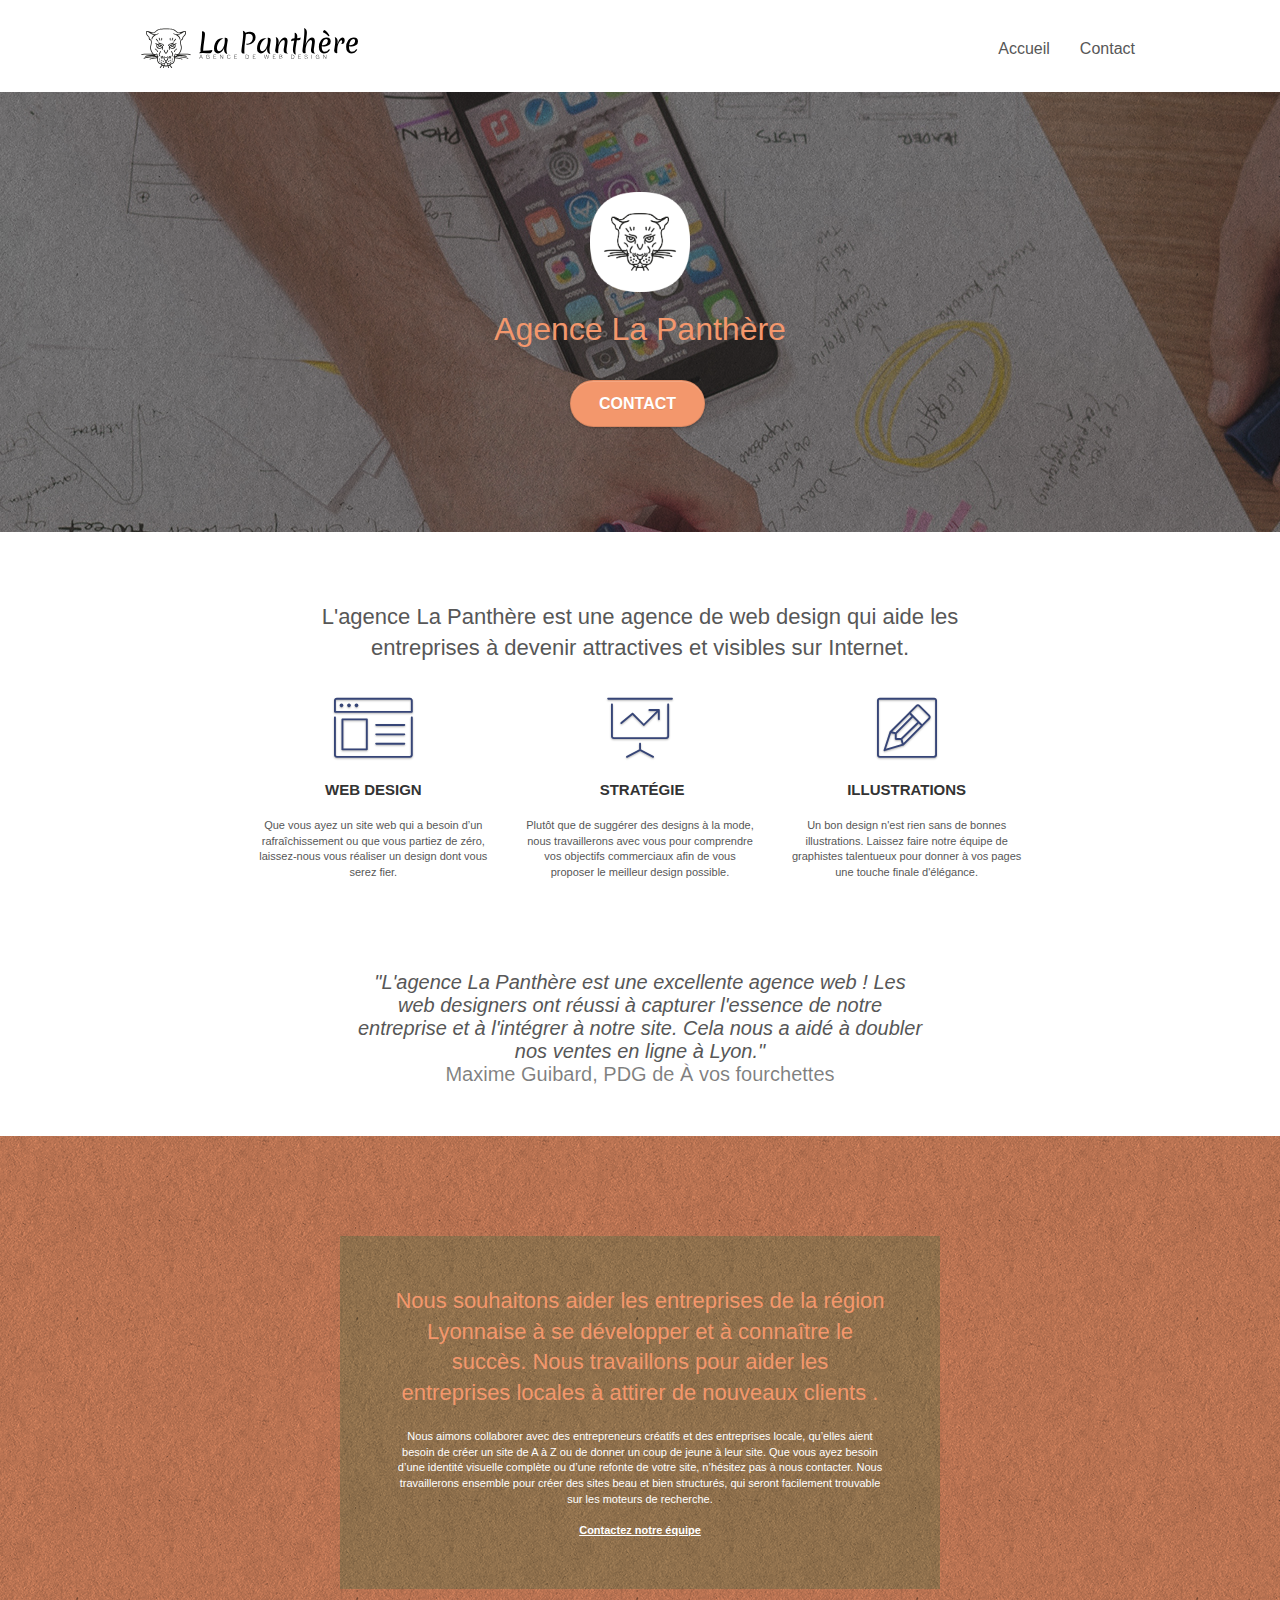
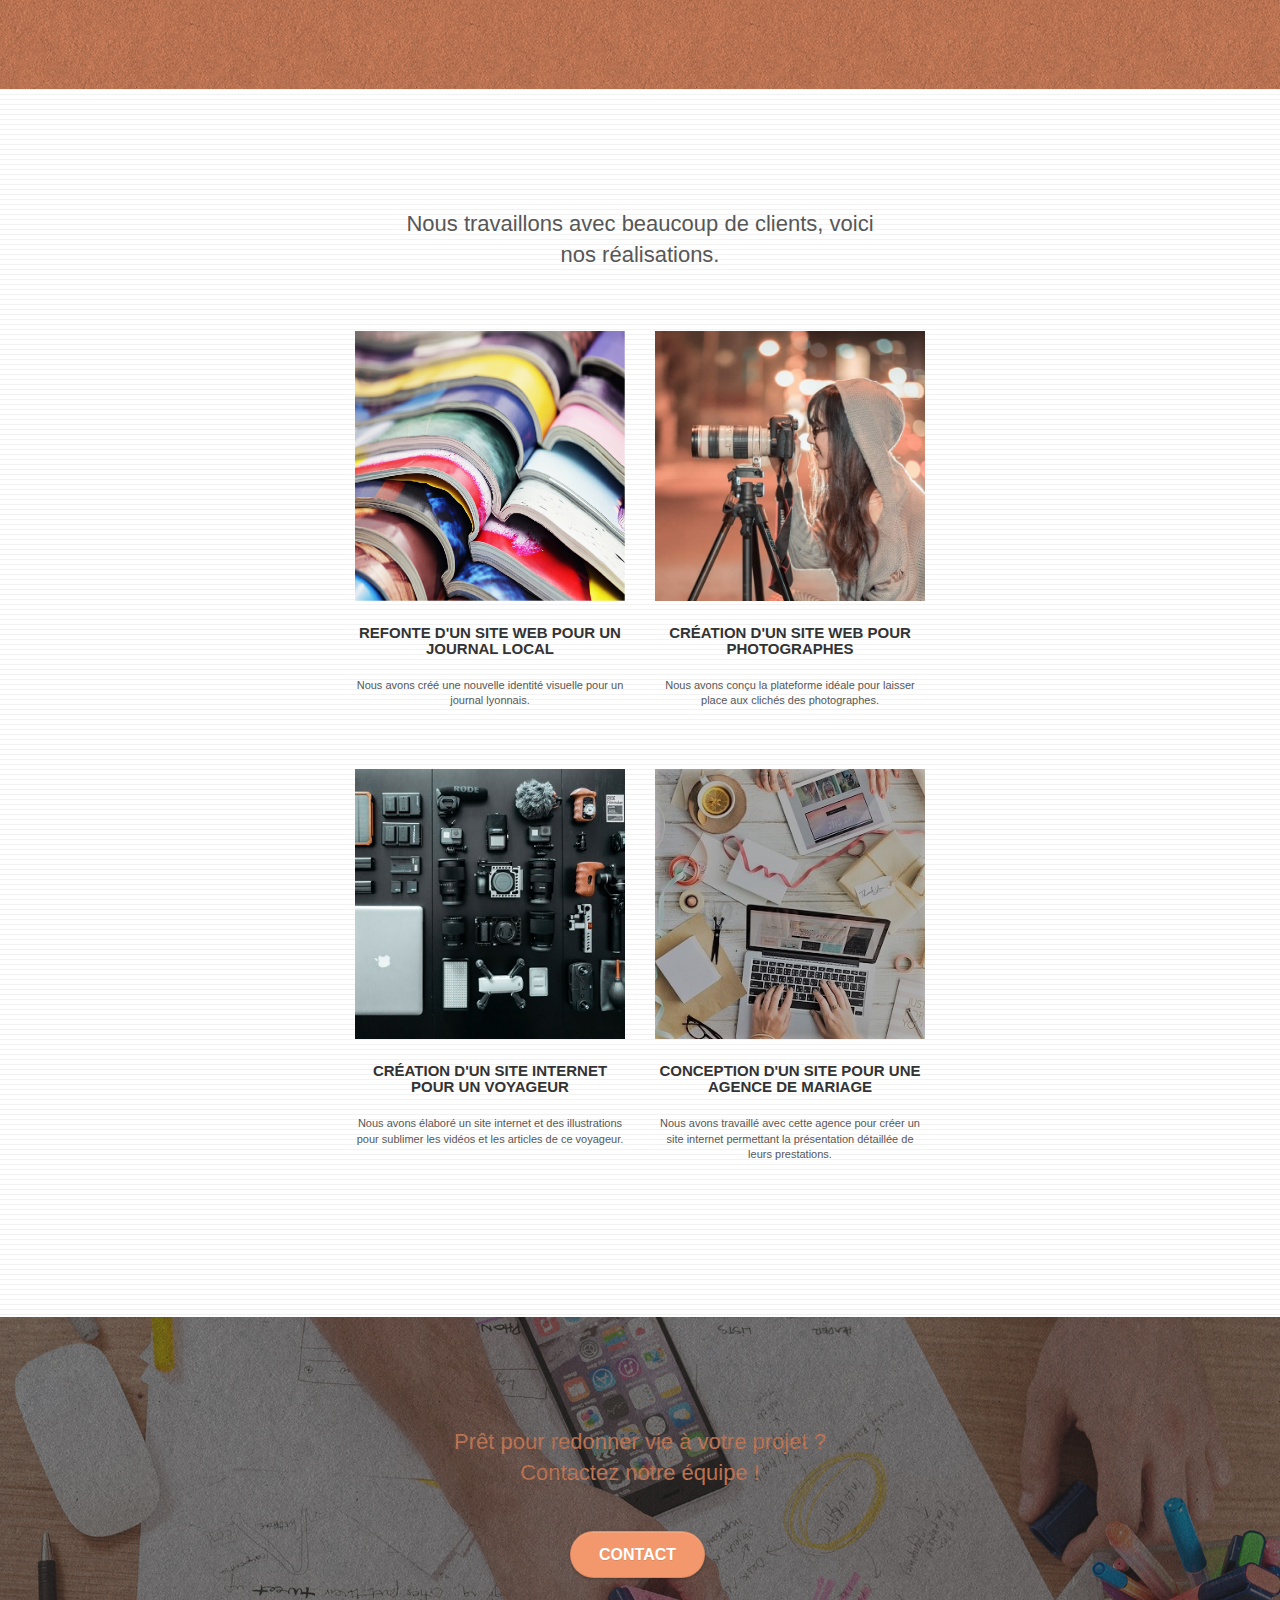
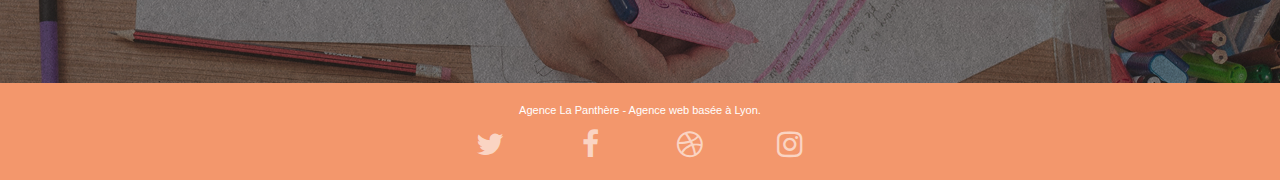
==== index.html @ 5848a8df "minor corrections" ====
<!doctype html>
<html lang="fr">
<head>
    <meta charset="utf-8">
    <meta name="keywords" content="La Panthère, agence webdesign, webdesign lyon, webdesign">
    <meta name="description" content="">
    <meta name="viewport" content="width=device-width, initial-scale=1.0, viewport-fit=cover">
    <link rel="shortcut icon" type="image/png" href="favicon.jpg">
    
	<link rel="stylesheet" type="text/css" href="./css/bootstrap.css">
	<link rel="stylesheet" type="text/css" href="style.css">
	<link rel="stylesheet" type="text/css" href="./css/font-awesome.css">
	<link rel="stylesheet" type="text/css" href="./css/et-line.css">
	
    
	<script src="./js/jquery-2.1.0.js" defer></script>
	<script src="./js/bootstrap.js" defer></script>
	<script src="./js/blocs.js" defer></script>
	<script src="./js/jquery.touchSwipe.js" defer></script>
	<script src="./js/gmaps.js" defer></script>

    <title>La Panthère, agence de webdesign basée à Lyon</title>

    
<!-- Analytics -->
 
<!-- Analytics END -->
    
</head>
<body>
<!-- Principal conteneur -->
<main class="page-container">
    
<!-- bloc-0 -->
<header class="bloc bgc-white l-bloc " id="bloc-0">
	<div class="container bloc-sm">

		<nav class="navbar row">
			<div class="navbar-header">
				<a class="navbar-brand" href="index.html"><img src="img/agence-la-panthere-monochrome.svg" alt="logo agence webdesign la panthère" height="40" /></a>
				<button id="nav-toggle" type="button" class="ui-navbar-toggle navbar-toggle" data-toggle="collapse" data-target=".navbar-1">
					<span class="sr-only">Toggle navigation</span><span class="icon-bar"></span><span class="icon-bar"></span><span class="icon-bar"></span>
				</button>
			</div>
			<div class="collapse navbar-collapse navbar-1 special-dropdown-nav">
				<ul class="site-navigation nav navbar-nav">
					<li>
						<a href="index.html">Accueil</a>
					</li>
					<li>
						<a href="contact.html">Contact</a>
					</li>
				</ul>
			</div>
		</nav>
	</div>
</header>
<!-- bloc-0 END -->

<!-- bloc-1-presentation -->
<section class="bloc bgc-dark-slate-blue bg-banniere d-bloc bg-t-edge bloc-bg-texture texture-paper b-parallax" id="bloc-1-hero">
	<div class="container bloc-lg">
		<div class="row tight-width-whitespace">
			<div class="col-sm-12">
				<img src="img/logo.png" class="center-block image-resize-mode" width="100" alt="Agence La Panthère, agence web paris, création logo paris" />
				<h1 class="text-center hero-bloc-text tc-white ">
					Agence La Panthère
				</h1>
				<div class="text-center">
					<a href="contact.html" class="btn btn-lg btn-clean btn-rd cta-hero btn-atomic-tangerine" id="cta-hero">Contact</a>
				</div>
			</div>
		</div>
	</div>
</section>
<!-- bloc-1-presentation END -->

<!-- bloc-2-services -->
<section class="bloc bgc-white l-bloc" id="bloc-2-services">
	<div class="container bloc-md">
		<div class="row">
			<h2 class="col-sm-12 text-center padding17">
				L'agence La Panthère est une agence de web design qui aide
				les entreprises à devenir attractives et visibles sur Internet.
			</h2>
		</div>
		<div class="row voffset-lg med-width-whitespace">
			<div class="col-sm-4">
				<div class="text-center">
					<span class="et-icon-browser sm-shadow icon-dark-slate-blue icons icon-lg"></span>
				</div>
				<h3 class="mg-md text-center">
					Web design
				</h3>
				<p class="text-center ">
					Que vous ayez un site web qui a besoin d&rsquo;un rafraîchissement ou que vous partiez de zéro, laissez-nous vous réaliser un design dont vous serez fier.
				</p>
			</div>
			<div class="col-sm-4">
				<div class="text-center">
					<span class="et-icon-presentation sm-shadow icon-dark-slate-blue icons icon-lg"></span>
				</div>
				<h3 class="mg-md text-center">
					&nbsp;Stratégie
				</h3>
				<p class="text-center ">
					Plutôt que de suggérer des designs à la mode, nous travaillerons avec vous pour comprendre vos objectifs commerciaux afin de vous proposer le meilleur design possible.<br>
				</p>
			</div>
			<div class="col-sm-4">
				<div class="text-center">
					<span class="et-icon-edit sm-shadow icon-dark-slate-blue icons icon-lg"></span>
				</div>
				<h3 class="mg-md text-center">
					Illustrations
				</h3>
				<p class="text-center ">
					Un bon design n'est rien sans de bonnes illustrations. Laissez faire notre équipe de graphistes talentueux pour donner à vos pages une touche finale d'élégance.
				</p>
			</div>
		</div>
		<div class="row voffset-lg voffset">
			<div class="col-xs-12 col-md-8 col-md-offset-2 text-center">
				<figure>
					<blockquote>
						<p>"L'agence La Panthère est une excellente agence web ! Les web designers
							ont réussi à capturer l'essence de notre entreprise et à l'intégrer à notre site.
							Cela nous a aidé à doubler nos ventes en ligne à Lyon."
						</p>
					</blockquote>
					<figcaption class="text-center">Maxime Guibard, PDG de À vos fourchettes</figcaption>
				</figure>

			</div>
		</div>
	</div>
</section>
<!-- bloc-2-services END -->

<!-- bloc-3-what-i-do -->
<section class="bloc tc-white bgc-atomic-tangerine bg-presentation d-bloc bloc-bg-texture texture-paper b-parallax" id="bloc-3-what-i-do">
	<div class="container bloc-lg">
		<div class="row tight-width-whitespace black-background">
			<div class="col-sm-12">
				<h2 class="mg-md text-center tc-white">
					Nous souhaitons aider les entreprises de la région Lyonnaise à se développer et à connaître le succès. Nous travaillons pour aider les entreprises locales à attirer de nouveaux clients .<br>
				</h2>
				<p class="text-center white">
					Nous aimons collaborer avec des entrepreneurs créatifs et des entreprises locale, qu’elles aient besoin de créer un site de A à Z ou de donner un coup de jeune à leur site. Que vous ayez besoin d’une identité visuelle complète ou d’une refonte de votre site, n’hésitez pas à nous contacter. Nous travaillerons ensemble pour créer des sites beau et bien structurés, qui seront facilement trouvable sur les moteurs de recherche. <br><br><a class="ltc-white bold-link" href="contact.html">Contactez notre équipe</a><br>
				</p>
			</div>
		</div>
	</div>
</section>
<!-- bloc-3-what-i-do END -->

<!-- bloc-4-portfolio -->
<section class="bloc bgc-white bg-lines-h2-bg bg-repeat l-bloc" id="bloc-4-portfolio">
	<div class="container bloc-lg">
		<div class="row">
			<h2 class="col-sm-12 text-center padding27">
				Nous travaillons avec beaucoup de clients, voici nos réalisations.
			</h2>
		</div>
		<div class="row tight-width-whitespace portfolio-row">
			<div class="col-sm-6">
				<a href="#" data-lightbox="img/1.jpg" data-gallery-id="gallery-1" data-caption="Refonte d'un site web pour un journal local" data-frame="snapshot-lb"><img src="img/1.jpg" alt="image refonte d'un site web pour un journal local" class="img-responsive portfolio-thumb" /></a>
				<h3 class="mg-md text-center">
					Refonte d'un site web pour un journal local
				</h3>
				<p class="text-center">
					Nous avons créé une nouvelle identité visuelle pour un journal lyonnais.
				</p>
			</div>
			<div class="col-sm-6">
				<a href="#" data-lightbox="img/2.jpg" data-gallery-id="gallery-1" data-caption="Création d'un site web pour photographes" data-frame="snapshot-lb"><img src="img/2.jpg" class="img-responsive portfolio-thumb" alt=" image de Création d'un site web pour photographes" /></a>
				<h3 class="mg-md text-center">
					Création d'un site web pour photographes
				</h3>
				<p class="text-center">
					Nous avons conçu la plateforme idéale pour laisser place aux clichés des photographes.
				</p>
			</div>
		</div>
		<div class="row tight-width-whitespace portfolio-row">
			<div class="col-sm-6">
				<a href="#" data-lightbox="img/3.bmp" data-gallery-id="gallery-1" data-caption="Création d'un site internet pour un voyageur" data-frame="snapshot-lb"><img src="img/3.bmp" class="img-responsive portfolio-thumb" alt="image de Création d'un site web pour voyageur"/></a>
				<h3 class="mg-md text-center">
					Création d'un site internet pour un voyageur
				</h3>
				<p class="text-center">
					Nous avons élaboré un site internet et des illustrations pour sublimer les vidéos et les articles de ce voyageur.
				</p>
			</div>
			<div class="col-sm-6">
				<a href="#" data-lightbox="img/4.bmp" data-gallery-id="gallery-1" data-caption="Conception d'un site pour une agence de mariage" data-frame="snapshot-lb"><img src="img/4.bmp" class="img-responsive portfolio-thumb" alt="image de Création d'un site web pour une agence de mariage" /></a>
				<h3 class="mg-md text-center">
					Conception d'un site pour une agence de mariage
				</h3>
				<p class="text-center">
					Nous avons travaillé avec cette agence pour créer un site internet permettant la présentation détaillée de leurs prestations.
				</p>
			</div>
		</div>
	</div>
</section>
<!-- bloc-4-portfolio END -->

<!-- bloc-5-cta -->
<section class="bloc bgc-dark-slate-blue bg-banniere d-bloc bloc-bg-texture texture-paper" id="bloc-5-cta">
	<div class="container bloc-lg">
		<div class="row">
			<h2 class="mg-md text-center tc-white">
				Prêt pour redonner vie à votre projet ?<br>Contactez notre équipe !
			</h2>
			<div class="col-sm-12 text-center">
				<a href="contact.html" class="btn btn-atomic-tangerine btn-clean btn-rd btn-lg cta-hero">Contact</a>
			</div>
		</div>
	</div>
</section>
<!-- bloc-5-cta END -->

<!-- Footer - bloc-8 -->
<footer class="bloc bgc-atomic-tangerine d-bloc" id="bloc-8">
	<div class="container bloc-sm">
		<div class="row">
			<div class="col-sm-12">
				<p class="text-center white">
					Agence La Panthère - Agence web basée à Lyon.<br>
				</p>
				<div class="row row-no-gutters social">
					<div class="col-sm-3">
						<div class="text-center">
							<a class="social" href="index.html"><span class="fa fa-twitter icon-md"></span></a>
						</div>
					</div>
					<div class="col-sm-3">
						<div class="text-center">
							<a class="social" href="index.html"><span class="fa fa-facebook icon-md"></span></a>
						</div>
					</div>
					<div class="col-sm-3">
						<div class="text-center">
							<a class="social" href="index.html"><span class="fa fa-dribbble icon-md"></span></a>
						</div>
					</div>
					<div class="col-sm-3">
						<div class="text-center">
							<a class="social" href="index.html"><span class="fa fa-instagram icon-md"></span></a>
						</div>
					</div>
				</div>
			</div>
		</div>
	</div>
</footer>
<!-- Footer - bloc-8 END -->

</main>
<!-- Principal conteneur END -->
    

</body>
</html>
---- style.css ----
body {
    margin: 0;
    padding: 0;
    background: #FFF;
    overflow-x: hidden;
    -webkit-font-smoothing: antialiased;
    -moz-osx-font-smoothing: grayscale;
}

.padding17{
    padding: 0 17%;
}
.padding27{
    padding: 0 27%;
}

blockquote{
    border: none;
    margin: 0;
    padding: 0 2.5em;
}
blockquote p{
    font-size: 20px;
    margin: 0 auto;
    font-style: italic;
    line-height: normal;
    text-align: center;
}
figcaption{
    font-size: 20px;
    line-height: normal;
}
a,
button {
    transition: all .3s ease-in-out;
    outline: none!important;
}

a:hover {
    text-decoration: none;
    cursor: pointer;
}

#page-loading-blocs-notifaction {
    position: fixed;
    top: 0;
    bottom: 0;
    width: 100%;
    z-index: 100000;
    background: #FFFFFF url("img/pageload-spinner.gif") no-repeat center center;
}

.bloc {
    width: 100%;
    clear: both;
    background: 50% 50% no-repeat;
    padding: 0 50px;
    -webkit-background-size: cover;
    -moz-background-size: cover;
    -o-background-size: cover;
    background-size: cover;
    position: relative;
}

.bloc .container {
    padding-left: 0;
    padding-right: 0;
}

.bloc-lg {
    padding: 100px 50px;
}

.bloc-md {
    padding: 50px;
}

.bloc-sm {
    padding: 20px 50px;
}

.bg-center,
.bg-l-edge,
.bg-r-edge,
.bg-t-edge,
.bg-b-edge,
.bg-tl-edge,
.bg-bl-edge,
.bg-tr-edge,
.bg-br-edge,
.bg-repeat {
    -webkit-background-size: auto!important;
    -moz-background-size: auto!important;
    -o-background-size: auto!important;
    background-size: auto!important;
}

.bg-repeat {
    background: repeat;
}

.bg-t-edge {
    background: top no-repeat;
}

.bloc-bg-texture::before {
    content: "";
    background-size: 2px 2px;
    position: absolute;
    top: 0;
    bottom: 0;
    left: 0;
    right: 0;
}

.texture-paper::before {
    background: url("img/texture-paper.png");
    background-size: 280px 280px;
}

.b-parallax {
    background-attachment: fixed;
}

.d-bloc {
    color: rgba(255, 255, 255, .7);
}

.d-bloc button:hover {
    color: rgba(255, 255, 255, .9);
}

.d-bloc .icon-round,
.d-bloc .icon-square,
.d-bloc .icon-rounded,
.d-bloc .icon-semi-rounded-a,
.d-bloc .icon-semi-rounded-b {
    border-color: rgba(255, 255, 255, .9);
}

.d-bloc .divider-h span {
    border-color: rgba(255, 255, 255, .2);
}

.d-bloc .a-btn,
.d-bloc .navbar a,
.d-bloc .navbar-brand,
.d-bloc a .icon-sm,
.d-bloc a .icon-md,
.d-bloc a .icon-lg,
.d-bloc a .icon-xl,
.d-bloc h1 a,
.d-bloc h2 a,
.d-bloc h3 a,
.d-bloc h4 a,
.d-bloc h5 a,
.d-bloc h6 a,
.d-bloc p a {
    color: rgba(255, 255, 255, .6);
}

.d-bloc .a-btn:hover,
.d-bloc .navbar a:hover,
.d-bloc .navbar-brand:hover,
.d-bloc a:hover .icon-sm,
.d-bloc a:hover .icon-md,
.d-bloc a:hover .icon-lg,
.d-bloc a:hover .icon-xl,
.d-bloc h1 a:hover,
.d-bloc h2 a:hover,
.d-bloc h3 a:hover,
.d-bloc h4 a:hover,
.d-bloc h5 a:hover,
.d-bloc h6 a:hover,
.d-bloc p a:hover {
    color: rgba(255, 255, 255, 1);
}

.d-bloc .navbar-toggle .icon-bar {
    background: rgba(255, 255, 255, 1);
}

.d-bloc .btn-wire,
.d-bloc .btn-wire:hover {
    color: rgba(255, 255, 255, 1);
    border-color: rgba(255, 255, 255, 1);
}

.d-bloc .panel {
    color: rgba(0, 0, 0, .5);
}

.d-bloc .panel button:hover {
    color: rgba(0, 0, 0, .7);
}

.d-bloc .panel icon {
    border-color: rgba(0, 0, 0, .7);
}

.d-bloc .panel .divider-h span {
    border-color: rgba(0, 0, 0, .1);
}

.d-bloc .panel .a-btn {
    color: rgba(0, 0, 0, .6);
}

.d-bloc .panel .a-btn:hover {
    color: rgba(0, 0, 0, 1);
}

.d-bloc .panel .btn-wire,
.d-bloc .panel .btn-wire:hover {
    color: rgba(0, 0, 0, .7);
    border-color: rgba(0, 0, 0, .3);
}

.d-bloc .panel,
.l-bloc {
    color: rgba(0, 0, 0, .5);
}

.d-bloc .panel button:hover,
.l-bloc button:hover {
    color: rgba(0, 0, 0, .7);
}

.l-bloc .icon-round,
.l-bloc .icon-square,
.l-bloc .icon-rounded,
.l-bloc .icon-semi-rounded-a,
.l-bloc .icon-semi-rounded-b {
    border-color: rgba(0, 0, 0, .7);
}

.d-bloc .panel .divider-h span,
.l-bloc .divider-h span {
    border-color: rgba(0, 0, 0, .1);
}

.d-bloc .panel .a-btn,
.l-bloc .a-btn,
.l-bloc .navbar a,
.l-bloc .navbar-brand,
.l-bloc a .icon-sm,
.l-bloc a .icon-md,
.l-bloc a .icon-lg,
.l-bloc a .icon-xl,
.l-bloc h1 a,
.l-bloc h2 a,
.l-bloc h3 a,
.l-bloc h4 a,
.l-bloc h5 a,
.l-bloc h6 a,
.l-bloc p a {
    color: rgba(0, 0, 0, .6);
}

.d-bloc .panel .a-btn:hover,
.l-bloc .a-btn:hover,
.l-bloc .navbar a:hover,
.l-bloc .navbar-brand:hover,
.l-bloc a:hover .icon-sm,
.l-bloc a:hover .icon-md,
.l-bloc a:hover .icon-lg,
.l-bloc a:hover .icon-xl,
.l-bloc h1 a:hover,
.l-bloc h2 a:hover,
.l-bloc h3 a:hover,
.l-bloc h4 a:hover,
.l-bloc h5 a:hover,
.l-bloc h6 a:hover,
.l-bloc p a:hover {
    color: rgba(0, 0, 0, 1);
}

.l-bloc .navbar-toggle .icon-bar {
    color: rgba(0, 0, 0, .6);
}

.d-bloc .panel .btn-wire,
.d-bloc .panel .btn-wire:hover,
.l-bloc .btn-wire,
.l-bloc .btn-wire:hover {
    color: rgba(0, 0, 0, .7);
    border-color: rgba(0, 0, 0, .3);
}

.voffset {
    margin-top: 30px;
}

.voffset-lg {
    margin-top: 80px;
}

.row-no-gutters {
    margin-right: 0;
    margin-left: 0;
}

.row.row-no-gutters > [class^="col-"],
.row.row-no-gutters > [class*=" col-"] {
    padding-right: 0;
    padding-left: 0;
}

#bloc-1-hero h1 {
    font-size: 32px;
}

.navbar {
    margin-bottom: 0;
    z-index: 1;
}

.navbar-brand {
    height: auto;
    padding: 3px 15px;
    font-size: 25px;
    font-weight: normal;
    font-weight: 600;
    line-height: 44px;
}

.navbar-brand img {
    max-height: 200px;
    margin: 0 5px 0 0;
    display: inline;
}

.navbar-brand img[src$=svg] {
    min-width: 100px;
}

.nav-center .navbar-brand img {
    margin: 0;
}

.navbar .nav {
    padding-top: 2px;
    margin-right: -16px;
    float: right;
    z-index: 1;
}

.nav > li {
    float: left;
    margin-top: 4px;
    font-size: 16px;
}

.navbar-nav .open .dropdown-menu > li > a {
    text-align: inherit;
}

.nav > li a:hover,
.nav > li a:focus {
    background: transparent;
}

.navbar-toggle {
    margin: 10px 10px 0 0;
    border: 0px;
}

.navbar-toggle:hover {
    background: transparent!important;
}

.navbar-toggle .icon-bar {
    background-color: rgba(0, 0, 0, .5);
    width: 26px;
}

.nav-invert .navbar .nav {
    float: left;
}

.nav-invert .navbar-header,
.nav-invert .navbar-brand {
    float: right;
    position: relative;
    z-index: 2;
}

@media (min-width: 768px) {
    .site-navigation {
        position: absolute;
        top: 50%;
        right: 20px;
        transform: translate(0, -50%);
        -webkit-transform: translateY(-50%);
    }
    .nav > li .dropdown-menu a,
    .nav > li .dropdown-menu a:hover {
        color: #484848;
    }
    .nav-invert .site-navigation {
        left: 0;
        right: 0;
    }
    .nav-center {
        text-align: center;
    }
    .nav-center .navbar-header {
        width: 100%;
    }
    .nav-center .navbar-header,
    .nav-center .navbar-brand,
    .nav-center .nav > li {
        float: none;
        display: inline-block;
    }
    .nav-center .site-navigation {
        position: relative;
        width: 100%;
        right: 0;
        margin-right: 0px;
        margin-top: 20px;
    }
    .nav-center.mini-nav .navbar-toggle {
        float: none;
        margin: 10px auto 0;
    }
}

.nav > li > .dropdown a {
    background: none!important;
    display: block;
    padding: 14px 15px;
}

nav .caret {
    margin: 0 5px;
}

.dropdown-menu .dropdown-menu {
    top: -8px;
    left: 100%;
}

.dropdown-menu .dropmenu-flow-right {
    top: 100%;
    left: 0;
    margin-left: -1px;
    border-top-left-radius: 0;
    border-top-right-radius: 0;
}

.dropdown-menu .dropdown span {
    border: 4px solid black;
    border-top-color: transparent;
    border-right-color: transparent;
    border-bottom-color: transparent;
    margin: 6px -5px 0 0!important;
    float: right;
}

.mg-md {
    margin-top: 10px;
    margin-bottom: 20px;
}

.mg-lg {
    margin-top: 10px;
    margin-bottom: 40px;
}

.btn {
    margin: 0 5px 5px 0;
}

.btn.pull-right {
    margin: 0 0 5px 5px;
}

.btn-d,
.btn-d:hover,
.btn-d:focus {
    color: #FFF;
    background: rgba(0, 0, 0, .3);
}

button {
    outline: none!important;
}

.btn-rd {
    border-radius: 40px;
}

.btn-clean {
    border: 1px solid rgba(0, 0, 0, .08);
    border-bottom-color: rgba(0, 0, 0, .1);
    text-shadow: 0 1px 0 rgba(0, 0, 1, .1);
    box-shadow: 0 1px 3px rgba(0, 0, 1, .25), inset 0 1px 0 0 rgba(255, 255, 255, .15);
}

.icon-md {
    font-size: 30px!important;
}

.icon-lg {
    font-size: 60px!important;
}

.sm-shadow {
    text-shadow: 0 1px 2px rgba(0, 0, 0, .3);
}

.panel-sq,
.panel-sq .panel-heading,
.panel-sq .panel-footer {
    border-radius: 0;
}

.panel-rd {
    border-radius: 30px;
}

.panel-rd .panel-heading {
    border-radius: 29px 29px 0 0;
}

.panel-rd .panel-footer {
    border-radius: 0 0 29px 29px;
}

.form-control {
    border-color: rgba(0, 0, 0, .1);
    box-shadow: none;
}

.scrollToTop {
    width: 40px;
    height: 40px;
    position: fixed;
    bottom: 20px;
    right: 20px;
    opacity: 0;
    z-index: 500;
    transition: all .3s ease-in-out;
}

.scrollToTop span {
    margin-top: 6px;
}

.showScrollTop {
    font-size: 14px;
    opacity: 1;
}

a[data-lightbox] {
    position: relative;
    display: block;
    text-align: center;
}

a[data-lightbox]:hover::before {
    content: "+";
    font-family: "HelveticaNeue-Light", "Helvetica Neue Light", "Helvetica Neue", Helvetica, Arial;
    font-size: 32px;
    width: 50px;
    height: 50px;
    margin-left: -25px;
    border-radius: 50%;
    background: rgba(0, 0, 0, .6);
    color: #FFF;
    font-weight: 100;
    z-index: 1;
    position: absolute;
    top: 50%;
    transform: translateY(-50%);
    -webkit-transform: translateY(-50%);
}

a[data-lightbox]:hover img {
    opacity: 0.6;
    -webkit-animation-fill-mode: none;
    animation-fill-mode: none;
}

#lightbox-modal {
    display: flex;
    align-items: center;
}

#lightbox-modal .modal-dialog {
    width: 90%;
    max-width: 900px;
    margin: 0 auto 0;
}

#lightbox-modal .modal-dialog img {
    max-height: 90vh;
    margin: 0 auto;
}

.lightbox-caption {
    padding: 20px;
    color: #FFF;
    background: rgba(0, 0, 0, .5);
    position: absolute;
    left: 15px;
    right: 15px;
    bottom: 5px;
}

.close-lightbox {
    color: #FFF;
    font-size: 30px;
    position: absolute;
    top: 20px;
    right: 20px;
    z-index: 20;
    background: rgba(0, 0, 0, .5);
    border: none;
    line-height: 30px;
    padding: 0 9px 5px;
    opacity: 0.3;
}

.close-lightbox:hover,
.next-lightbox:hover,
.prev-lightbox:hover {
    opacity: 1.0;
    color: #FFF;
}

.next-lightbox,
.prev-lightbox {
    font-size: 20px;
    color: rgba(255, 255, 255, .9);
    background: rgba(0, 0, 0, .5);
    transition: all .2s ease-in-out;
    position: absolute;
    top: 45%;
    z-index: 1;
    opacity: 0.4;
}

.next-lightbox {
    padding: 6px 8px 1px 13px;
    right: 25px;
}

.prev-lightbox {
    padding: 6px 13px 1px 10px;
    left: 25px;
}

.snapshot-lb .modal-body {
    padding-bottom: 45px;
}

.snapshot-lb .lightbox-caption {
    padding: 0;
    color: rgba(0, 0, 0, .5);
    background: none;
}

h1,
h2,
h3,
h4,
h5,
h6,
p,
label,
.btn,
a {
    font-family: "helvetica";
    font-weight: 400;
    color: #575757!important;
}

.container {
    max-width: 1000px;
}

.hero-bloc-text {
    font-size: 38px;
}

.hero-bloc-text-sub {
    font-size: 36px;
}

.statement-bloc-text {
    line-height: 26px;
    font-style: italic;
    font-size: 20px;
    text-align: center;
    font-weight: lighter;
    max-width: 520px;
    margin: auto auto auto auto;
}

p {
    font-size: 11px;
}

.tight-width-whitespace {
    max-width: 600px;
    margin: auto auto auto auto;
}

.h1 {
    font-size: 20px;
    font-family: "Open Sans";
}

.cta-hero {
    margin-top: 22px;
    color: #FFFFFF!important;
    text-transform: uppercase;
    padding: 12px 28px 12px 28px;
    font-size: 16px;
    font-weight: 700;
}

.social {
    max-width: 400px;
    margin: auto auto auto auto;
}

h2 {
    font-size: 22px;
    line-height: 1.4em;
}

h3 {
    font-size: 15px;
    text-transform: uppercase;
    font-weight: 700;
    color: #333333!important;
}

.med-width-whitespace {
    max-width: 800px;
    margin: auto auto auto auto;
    box-shadow: 0px 0px 0px #000000;
}

h1 {
    color: #333333!important;
}

h4 {
    color: #333333!important;
}

.icons {
    margin-bottom: 14px;
    margin-top: 24px;
}

.white {
    color: #FFFFFF!important;
}

.portfolio-thumb {
    margin-bottom: 24px;
}

.portfolio-row {
    margin-bottom: 44px;
    margin-top: 50px;
}

.avatar {
    box-shadow: 0px 4px 9px rgba(0, 0, 0, 0.3);
}

.black-background {
    background-color: rgba(165, 147, 99, 0.7);
    padding: 40px 40px 40px 40px;
}

.bold-link {
    font-weight: 900;
    text-decoration: underline!important;
}

.bgc-white {
    background-color: #FFFFFF;
}

.bgc-dark-slate-blue {
    background-color: #364577;
}

.bgc-atomic-tangerine {
    background-color: #F3976C;
}

.tc-white {
    color: #F3976C!important;
}

.btn-atomic-tangerine {
    background: #F3976C;
    color: #FFFFFF!important;
}

.btn-atomic-tangerine:hover {
    background: #c27956!important;
    color: #FFFFFF!important;
}

.ltc-white {
    color: #FFFFFF!important;
}

.ltc-white:hover {
    color: #cccccc!important;
}

.ltc-atomic-tangerine {
    color: #F3976C!important;
}

.ltc-atomic-tangerine:hover {
    color: #c27956!important;
}

.icon-dark-slate-blue {
    color: #364577!important;
    border-color: #364577!important;
}

.bg-dots-bg {
    background-image: url("img/dots-bg.png");
}

.bg-lines-h2-bg {
    background-image: url("img/lines-h2-bg.png");
}

.bg-banniere {
    background-image: url("img/agence-la-panthere.jpg");
}

.bg-presentation {
    background-image: url("img/image-de-presentation.bmp");
}

@media (max-width: 1024px) {
    .bloc {
        padding-left: 20px;
        padding-right: 20px;
    }
    .bloc.full-width-bloc,
    .bloc-tile-2.full-width-bloc .container,
    .bloc-tile-3.full-width-bloc .container,
    .bloc-tile-4.full-width-bloc .container {
        padding-left: 0;
        padding-right: 0;
    }
}

@media (max-width: 992px) and (min-width: 768px) {
    .navbar .nav {
        max-width: 80%
    }
    .nav-center.navbar .nav {
        max-width: 100%
    }
}

@media only screen and (min-device-width: 768px) and (max-device-width: 1024px) and (orientation: landscape) {
    .b-parallax {
        background-attachment: scroll;
    }
}

@media only screen and (min-device-width: 1024px) and (max-device-width: 1366px) and (-webkit-min-device-pixel-ratio: 1.5) {
    .b-parallax {
        background-attachment: scroll;
    }
}

@media (max-width: 991px) {
    .container {
        width: 100%;
    }
    .b-parallax {
        background-attachment: scroll;
    }
    .page-container,
    #hero-bloc {
        overflow-x: hidden;
        position: relative;
    }
    .bloc {
        padding-left: constant(safe-area-inset-left);
        padding-right: constant(safe-area-inset-right);
    }
    .bloc-group,
    .bloc-group .bloc {
        display: block;
        width: 100%;
    }
    .bloc-fill-screen .fill-bloc-top-edge,
    .bloc-fill-screen .fill-bloc-bottom-edge {
        padding: 0 20px;
        padding-left: constant(safe-area-inset-left);
        padding-right: constant(safe-area-inset-right);
    }
}

@media (max-width: 767px) {
    .page-container {
        overflow-x: hidden;
        position: relative;
    }
    h1,
    h2,
    h3,
    h4,
    h5,
    h6,
    p,
    #disqus_thread {
        padding-left: 10px!important;
        padding-right: 10px!important;
    }
    .b-parallax {
        background-attachment: scroll;
    }
    .navbar .nav {
        padding-top: 0;
        border-top: 1px solid rgba(0, 0, 0, .2);
        float: none!important;
    }
    .navbar.row {
        margin-left: 0;
        margin-right: 0;
    }
    .site-navigation {
        position: inherit;
        transform: none;
        -webkit-transform: none;
        -ms-transform: none;
    }
    .nav > li {
        margin-top: 0;
        border-bottom: 1px solid rgba(0, 0, 0, .1);
        background: rgba(0, 0, 0, .05);
        text-align: left;
        padding-left: 15px;
        width: 100%;
    }
    .nav > li:hover {
        background: rgba(0, 0, 0, .08);
    }
    .dropdown .dropdown a .caret {
        float: none;
        margin: 5px 0 0 10px!important;
        border: 4px solid black;
        border-bottom-color: transparent;
        border-right-color: transparent;
        border-left-color: transparent;
    }
    #hero-bloc .navbar .nav {
        background: rgba(0, 0, 0, .8);
    }
    #hero-bloc .navbar .nav a {
        color: rgba(255, 255, 255, .6);
    }
    .hero {
        padding: 50px 0;
    }
    .hero-nav {
        left: -1px;
        right: -1px;
    }
    .navbar-collapse {
        padding: 0;
        overflow-x: hidden;
        -webkit-box-shadow: none;
        box-shadow: none;
    }
    .navbar-brand img {
        max-height: 40px;
        width: auto;
    }
    .nav-invert .navbar-header {
        float: none;
        width: 100%;
    }
    .nav-invert .navbar-toggle {
        float: left;
        margin-left: 10px;
    }
    .bloc {
        padding-left: 0;
        padding-right: 0;
    }
    .bloc-xxl,
    .bloc-xl,
    .bloc-lg {
        padding: 40px 0;
    }
    .bloc-sm,
    .bloc-md {
        padding-left: 0;
        padding-right: 0;
    }
    .bloc-tile-2 .container,
    .bloc-tile-3 .container,
    .bloc-tile-4 .container,
    .bloc-fill-screen .fill-bloc-top-edge,
    .bloc-fill-screen .fill-bloc-bottom-edge {
        padding-left: 0;
        padding-right: 0;
    }
    .a-block {
        padding: 0 10px;
    }
    .btn-dwn {
        display: none;
    }
    .voffset {
        margin-top: 5px;
    }
    .voffset-md {
        margin-top: 20px;
    }
    .voffset-lg {
        margin-top: 30px;
    }
    form {
        padding: 5px;
    }
    .close-lightbox {
        display: inline-block;
    }
    .blocsapp-device-iphone5 {
        background-size: 216px 425px;
        padding-top: 60px;
        width: 216px;
        height: 425px;
    }
    .blocsapp-device-iphone5 img {
        width: 180px;
        height: 320px;
    }
}

@media (max-width: 400px) {
    .bloc {
        padding-left: 0;
        padding-right: 0;
    }
}

@media (max-width: 767px) {
    .bloc-mob-center-text {
        text-align: center;
    }
}
---- css/et-line.css ----
@font-face {
    font-family: et-line;
    src: url(../fonts/et-line.eot);
    src: url(../fonts/et-line.eot?#iefix) format('embedded-opentype'), url(../fonts/et-line.woff) format('woff'), url(../fonts/et-line.ttf) format('truetype'), url(../fonts/et-line.svg#et-line) format('svg');
    font-weight: 400;
    font-style: normal
}

.et-icon-adjustments,
.et-icon-alarmclock,
.et-icon-anchor,
.et-icon-aperture,
.et-icon-attachment,
.et-icon-bargraph,
.et-icon-basket,
.et-icon-beaker,
.et-icon-bike,
.et-icon-book-open,
.et-icon-briefcase,
.et-icon-browser,
.et-icon-calendar,
.et-icon-camera,
.et-icon-caution,
.et-icon-chat,
.et-icon-circle-compass,
.et-icon-clipboard,
.et-icon-clock,
.et-icon-cloud,
.et-icon-compass,
.et-icon-desktop,
.et-icon-dial,
.et-icon-document,
.et-icon-documents,
.et-icon-download,
.et-icon-dribbble,
.et-icon-edit,
.et-icon-envelope,
.et-icon-expand,
.et-icon-facebook,
.et-icon-flag,
.et-icon-focus,
.et-icon-gears,
.et-icon-genius,
.et-icon-gift,
.et-icon-global,
.et-icon-globe,
.et-icon-googleplus,
.et-icon-grid,
.et-icon-happy,
.et-icon-hazardous,
.et-icon-heart,
.et-icon-hotairballoon,
.et-icon-hourglass,
.et-icon-key,
.et-icon-laptop,
.et-icon-layers,
.et-icon-lifesaver,
.et-icon-lightbulb,
.et-icon-linegraph,
.et-icon-linkedin,
.et-icon-lock,
.et-icon-magnifying-glass,
.et-icon-map,
.et-icon-map-pin,
.et-icon-megaphone,
.et-icon-mic,
.et-icon-mobile,
.et-icon-newspaper,
.et-icon-notebook,
.et-icon-paintbrush,
.et-icon-paperclip,
.et-icon-pencil,
.et-icon-phone,
.et-icon-picture,
.et-icon-pictures,
.et-icon-piechart,
.et-icon-presentation,
.et-icon-pricetags,
.et-icon-printer,
.et-icon-profile-female,
.et-icon-profile-male,
.et-icon-puzzle,
.et-icon-quote,
.et-icon-recycle,
.et-icon-refresh,
.et-icon-ribbon,
.et-icon-rss,
.et-icon-sad,
.et-icon-scissors,
.et-icon-scope,
.et-icon-search,
.et-icon-shield,
.et-icon-speedometer,
.et-icon-strategy,
.et-icon-streetsign,
.et-icon-tablet,
.et-icon-target,
.et-icon-telescope,
.et-icon-toolbox,
.et-icon-tools,
.et-icon-tools-2,
.et-icon-trophy,
.et-icon-tumblr,
.et-icon-twitter,
.et-icon-upload,
.et-icon-video,
.et-icon-wallet,
.et-icon-wine {
    font-family: et-line;
    speak: none;
    font-style: normal;
    font-weight: 400;
    font-variant: normal;
    text-transform: none;
    line-height: 1;
    -webkit-font-smoothing: antialiased;
    -moz-osx-font-smoothing: grayscale;
    display: inline-block
}

.et-icon-mobile:before {
    content: "\e000"
}

.et-icon-laptop:before {
    content: "\e001"
}

.et-icon-desktop:before {
    content: "\e002"
}

.et-icon-tablet:before {
    content: "\e003"
}

.et-icon-phone:before {
    content: "\e004"
}

.et-icon-document:before {
    content: "\e005"
}

.et-icon-documents:before {
    content: "\e006"
}

.et-icon-search:before {
    content: "\e007"
}

.et-icon-clipboard:before {
    content: "\e008"
}

.et-icon-newspaper:before {
    content: "\e009"
}

.et-icon-notebook:before {
    content: "\e00a"
}

.et-icon-book-open:before {
    content: "\e00b"
}

.et-icon-browser:before {
    content: "\e00c"
}

.et-icon-calendar:before {
    content: "\e00d"
}

.et-icon-presentation:before {
    content: "\e00e"
}

.et-icon-picture:before {
    content: "\e00f"
}

.et-icon-pictures:before {
    content: "\e010"
}

.et-icon-video:before {
    content: "\e011"
}

.et-icon-camera:before {
    content: "\e012"
}

.et-icon-printer:before {
    content: "\e013"
}

.et-icon-toolbox:before {
    content: "\e014"
}

.et-icon-briefcase:before {
    content: "\e015"
}

.et-icon-wallet:before {
    content: "\e016"
}

.et-icon-gift:before {
    content: "\e017"
}

.et-icon-bargraph:before {
    content: "\e018"
}

.et-icon-grid:before {
    content: "\e019"
}

.et-icon-expand:before {
    content: "\e01a"
}

.et-icon-focus:before {
    content: "\e01b"
}

.et-icon-edit:before {
    content: "\e01c"
}

.et-icon-adjustments:before {
    content: "\e01d"
}

.et-icon-ribbon:before {
    content: "\e01e"
}

.et-icon-hourglass:before {
    content: "\e01f"
}

.et-icon-lock:before {
    content: "\e020"
}

.et-icon-megaphone:before {
    content: "\e021"
}

.et-icon-shield:before {
    content: "\e022"
}

.et-icon-trophy:before {
    content: "\e023"
}

.et-icon-flag:before {
    content: "\e024"
}

.et-icon-map:before {
    content: "\e025"
}

.et-icon-puzzle:before {
    content: "\e026"
}

.et-icon-basket:before {
    content: "\e027"
}

.et-icon-envelope:before {
    content: "\e028"
}

.et-icon-streetsign:before {
    content: "\e029"
}

.et-icon-telescope:before {
    content: "\e02a"
}

.et-icon-gears:before {
    content: "\e02b"
}

.et-icon-key:before {
    content: "\e02c"
}

.et-icon-paperclip:before {
    content: "\e02d"
}

.et-icon-attachment:before {
    content: "\e02e"
}

.et-icon-pricetags:before {
    content: "\e02f"
}

.et-icon-lightbulb:before {
    content: "\e030"
}

.et-icon-layers:before {
    content: "\e031"
}

.et-icon-pencil:before {
    content: "\e032"
}

.et-icon-tools:before {
    content: "\e033"
}

.et-icon-tools-2:before {
    content: "\e034"
}

.et-icon-scissors:before {
    content: "\e035"
}

.et-icon-paintbrush:before {
    content: "\e036"
}

.et-icon-magnifying-glass:before {
    content: "\e037"
}

.et-icon-circle-compass:before {
    content: "\e038"
}

.et-icon-linegraph:before {
    content: "\e039"
}

.et-icon-mic:before {
    content: "\e03a"
}

.et-icon-strategy:before {
    content: "\e03b"
}

.et-icon-beaker:before {
    content: "\e03c"
}

.et-icon-caution:before {
    content: "\e03d"
}

.et-icon-recycle:before {
    content: "\e03e"
}

.et-icon-anchor:before {
    content: "\e03f"
}

.et-icon-profile-male:before {
    content: "\e040"
}

.et-icon-profile-female:before {
    content: "\e041"
}

.et-icon-bike:before {
    content: "\e042"
}

.et-icon-wine:before {
    content: "\e043"
}

.et-icon-hotairballoon:before {
    content: "\e044"
}

.et-icon-globe:before {
    content: "\e045"
}

.et-icon-genius:before {
    content: "\e046"
}

.et-icon-map-pin:before {
    content: "\e047"
}

.et-icon-dial:before {
    content: "\e048"
}

.et-icon-chat:before {
    content: "\e049"
}

.et-icon-heart:before {
    content: "\e04a"
}

.et-icon-cloud:before {
    content: "\e04b"
}

.et-icon-upload:before {
    content: "\e04c"
}

.et-icon-download:before {
    content: "\e04d"
}

.et-icon-target:before {
    content: "\e04e"
}

.et-icon-hazardous:before {
    content: "\e04f"
}

.et-icon-piechart:before {
    content: "\e050"
}

.et-icon-speedometer:before {
    content: "\e051"
}

.et-icon-global:before {
    content: "\e052"
}

.et-icon-compass:before {
    content: "\e053"
}

.et-icon-lifesaver:before {
    content: "\e054"
}

.et-icon-clock:before {
    content: "\e055"
}

.et-icon-aperture:before {
    content: "\e056"
}

.et-icon-quote:before {
    content: "\e057"
}

.et-icon-scope:before {
    content: "\e058"
}

.et-icon-alarmclock:before {
    content: "\e059"
}

.et-icon-refresh:before {
    content: "\e05a"
}

.et-icon-happy:before {
    content: "\e05b"
}

.et-icon-sad:before {
    content: "\e05c"
}

.et-icon-facebook:before {
    content: "\e05d"
}

.et-icon-twitter:before {
    content: "\e05e"
}

.et-icon-googleplus:before {
    content: "\e05f"
}

.et-icon-rss:before {
    content: "\e060"
}

.et-icon-tumblr:before {
    content: "\e061"
}

.et-icon-linkedin:before {
    content: "\e062"
}

.et-icon-dribbble:before {
    content: "\e063"
}
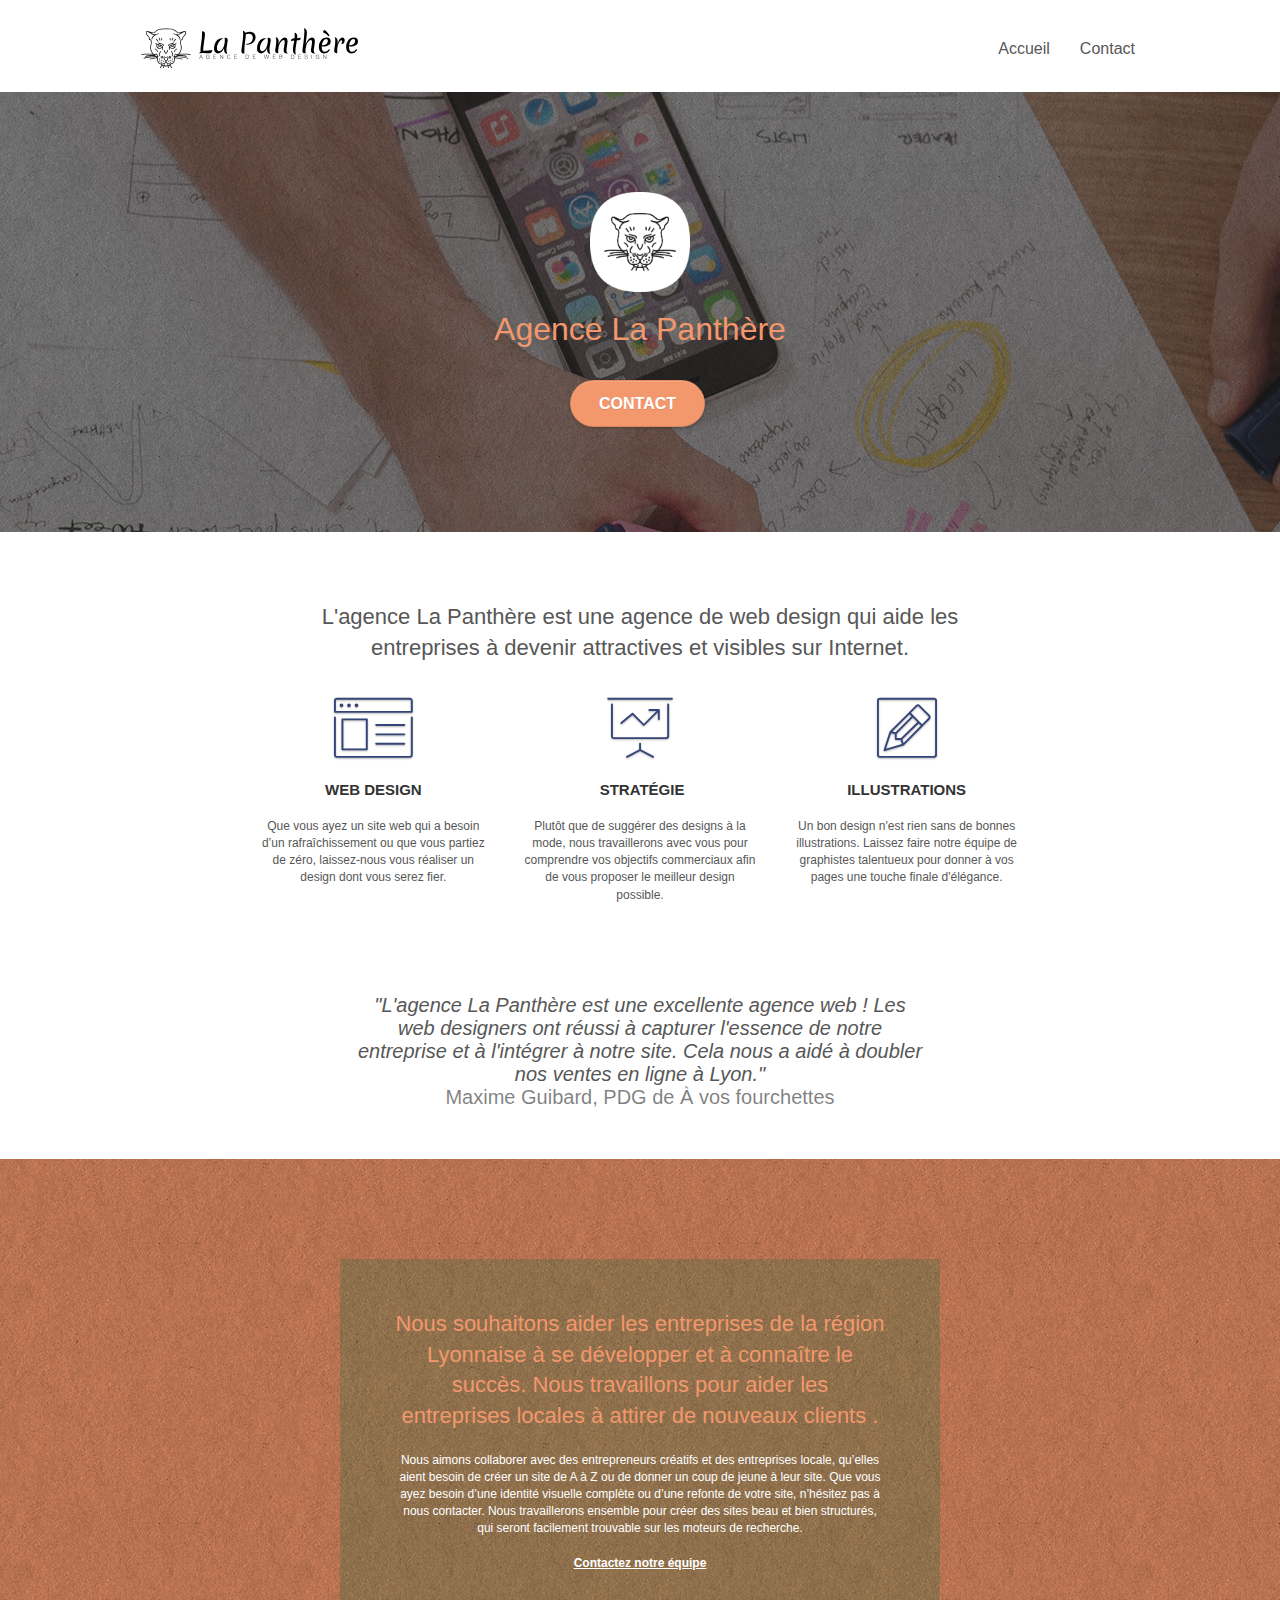
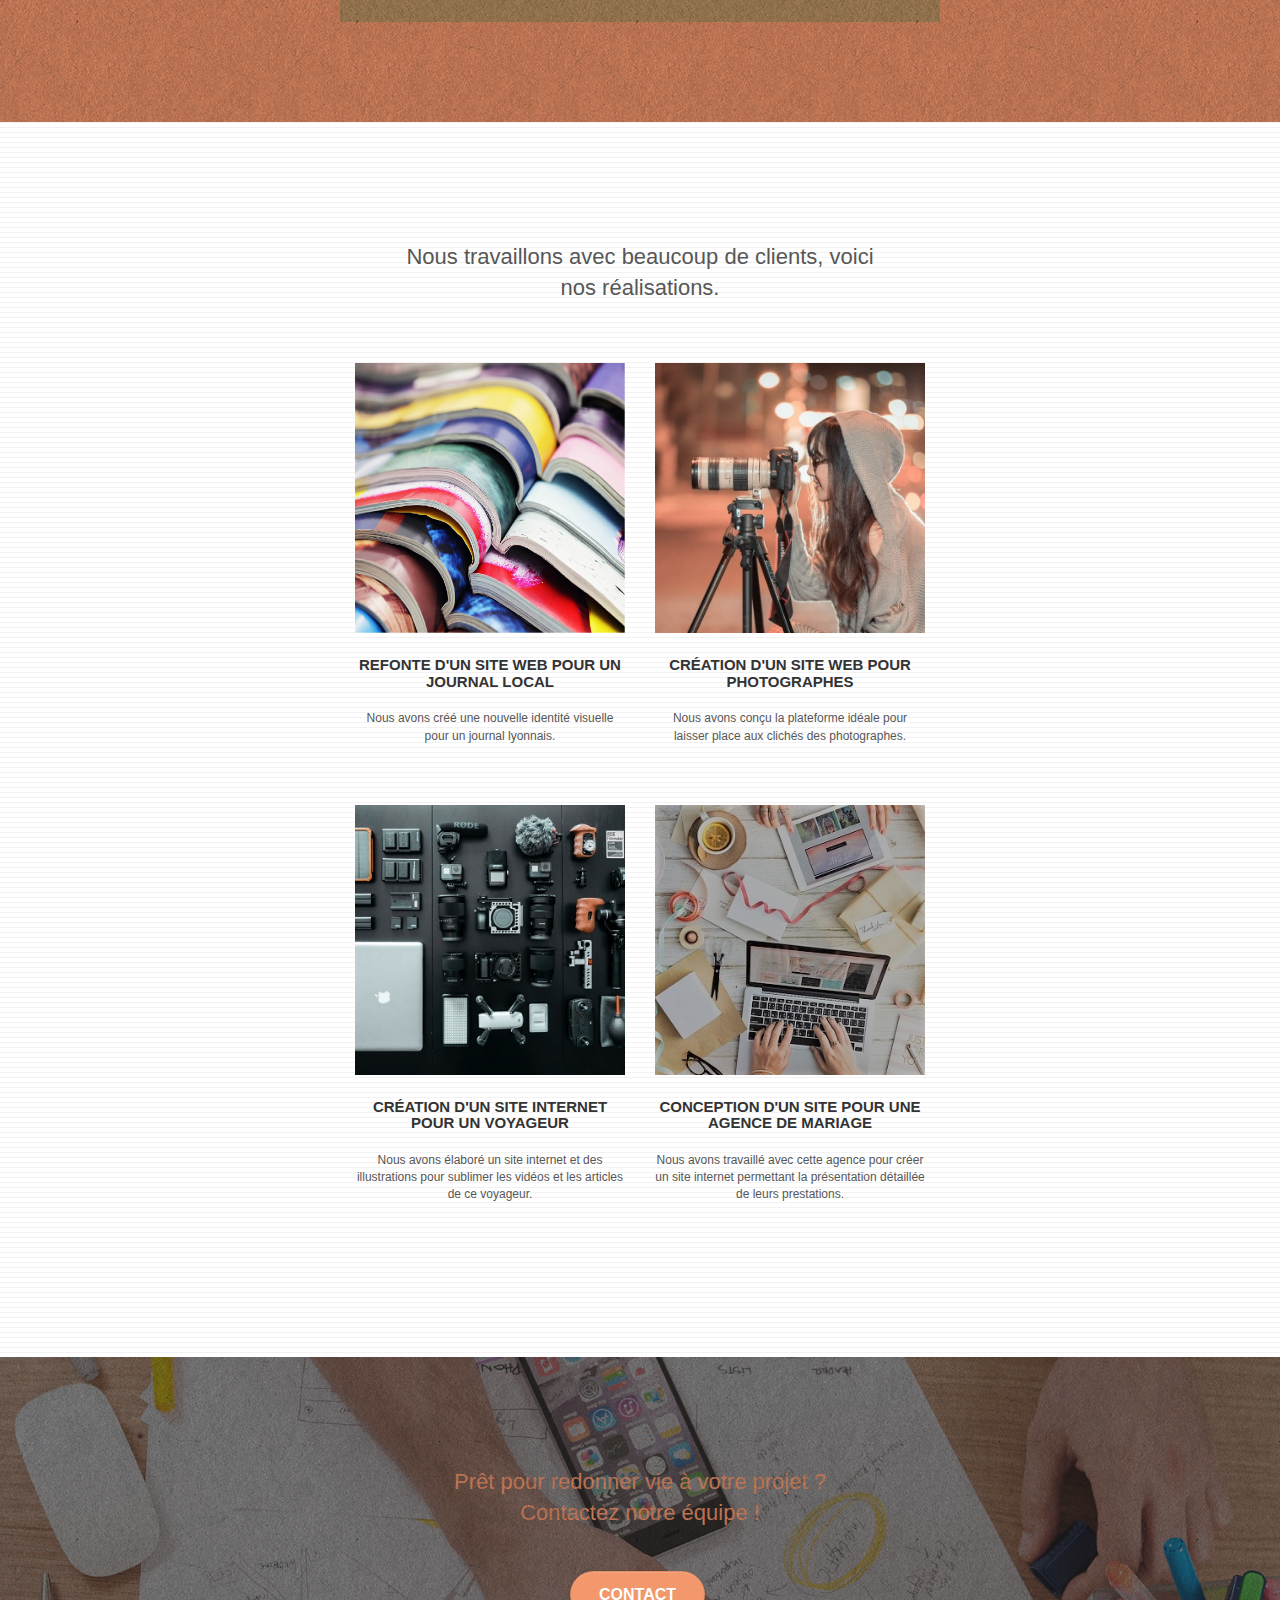
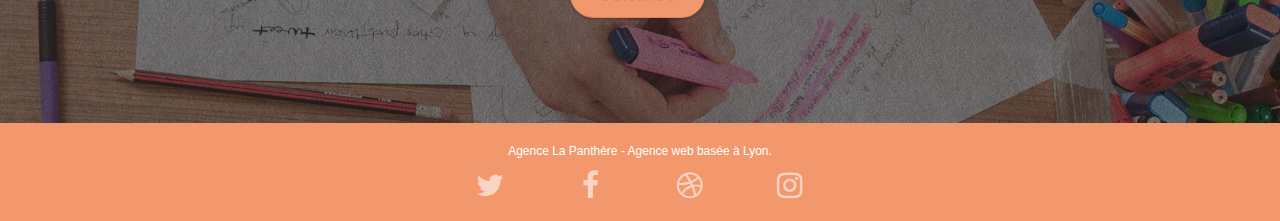
==== commit 8d4f7d65: "Changing police size" ====
--- a/index.html
+++ b/index.html
@@ -2,9 +2,9 @@
 <html lang="fr">
 <head>
     <meta charset="utf-8">
-    <meta name="keywords" content="La Panthère, agence webdesign, webdesign lyon, webdesign">
-    <meta name="description" content="">
-    <meta name="viewport" content="width=device-width, initial-scale=1.0, viewport-fit=cover">
+    <meta name="keywords" content="La Panthère, agence webdesign, web-design lyon, web-design">
+    <meta name="description" content="Agence La Panthère, la meilleure agence de web-design de la région lyonnaise vous présente ses travaux ! ">
+    <meta name="viewport" content="width=device-width, initial-scale=1.0">
     <link rel="shortcut icon" type="image/png" href="favicon.jpg">
     
 	<link rel="stylesheet" type="text/css" href="./css/bootstrap.css">
--- a/style.css
+++ b/style.css
@@ -700,7 +700,7 @@
 }
 
 p {
-    font-size: 11px;
+    font-size: 12px;
 }
 
 .tight-width-whitespace {
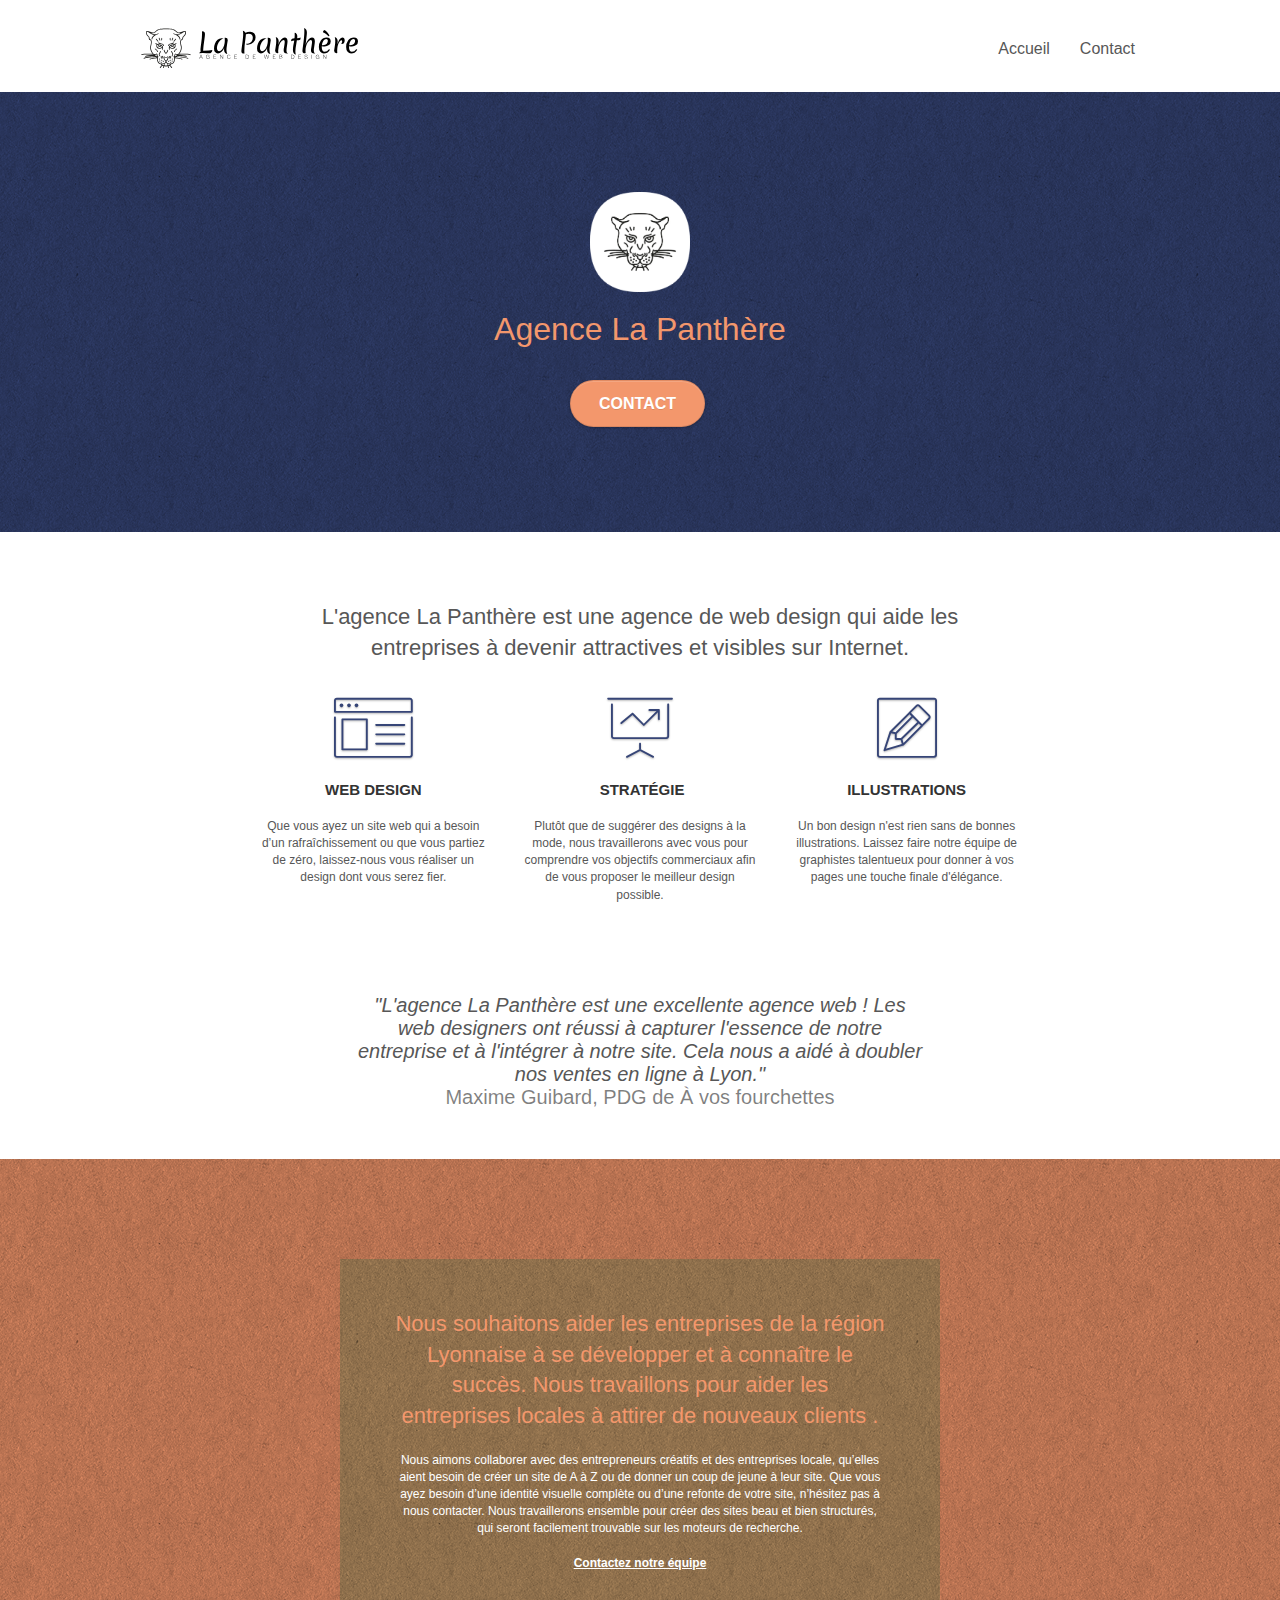
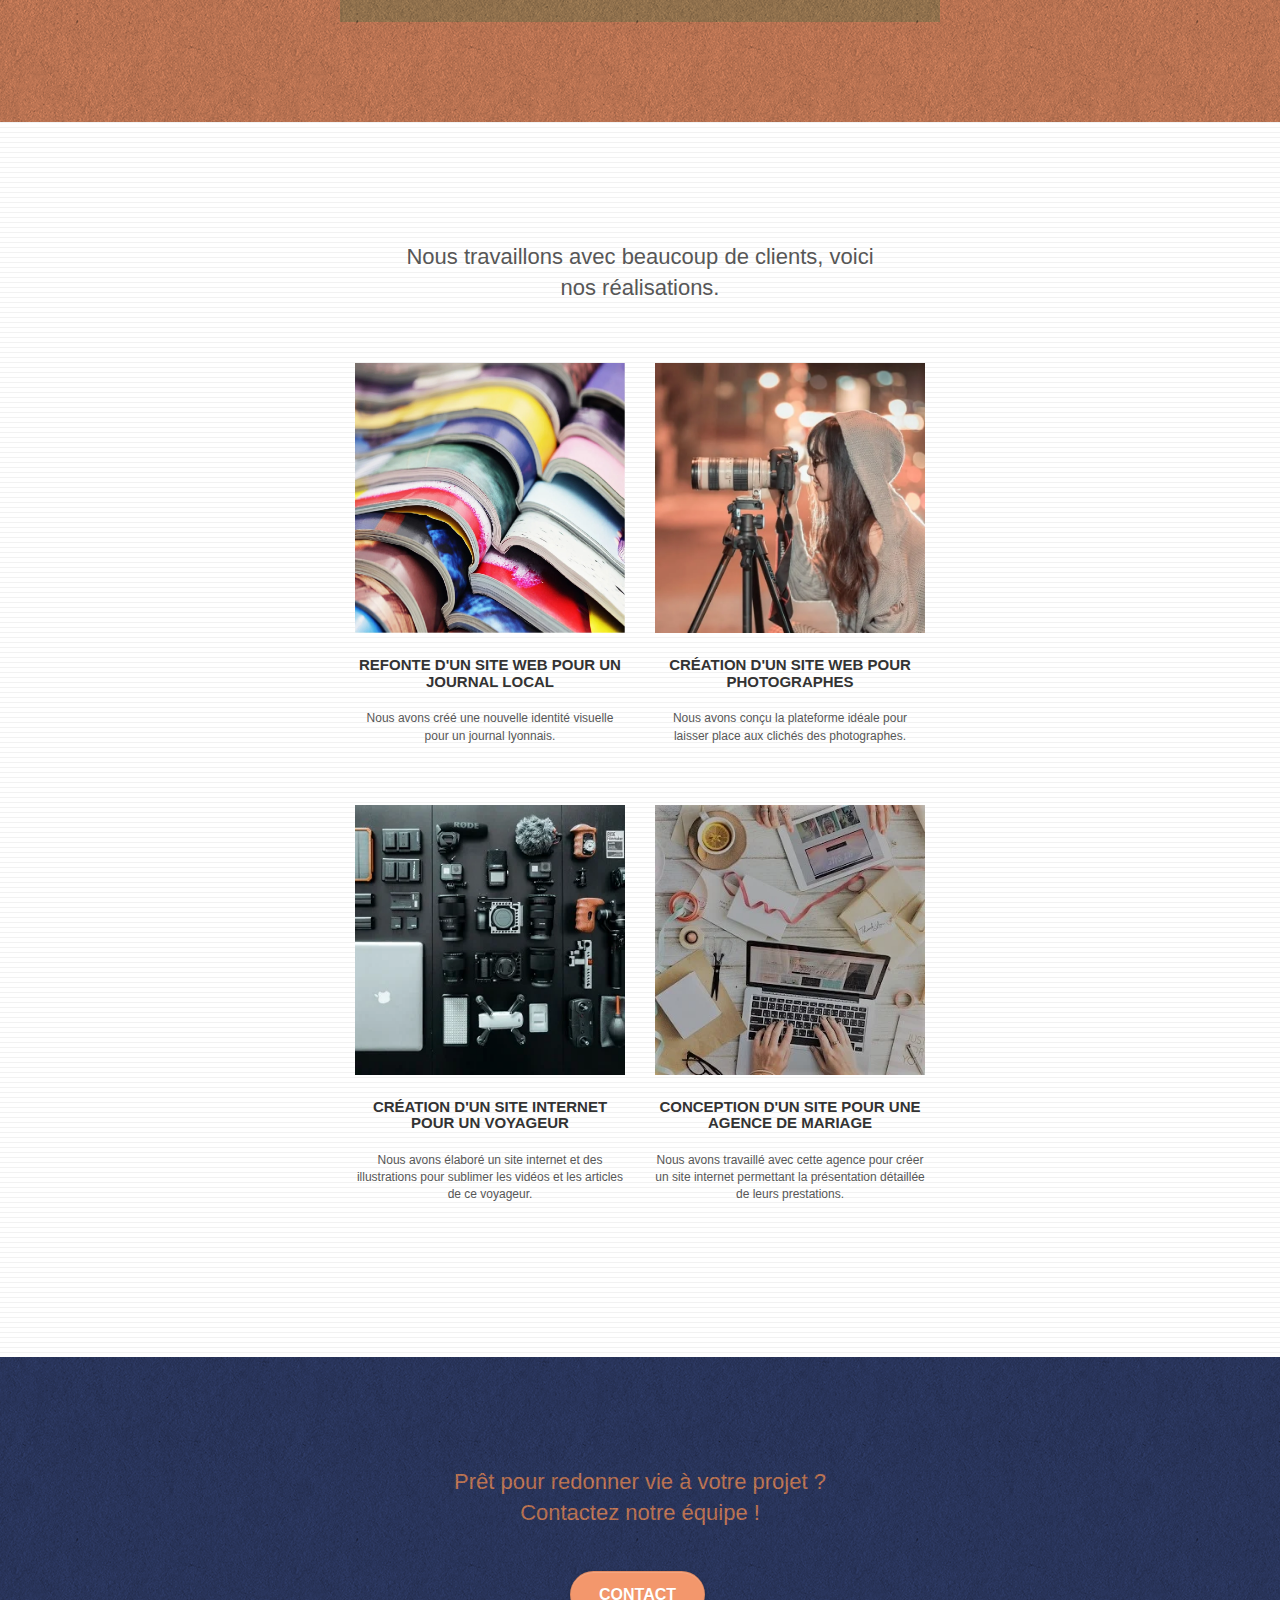
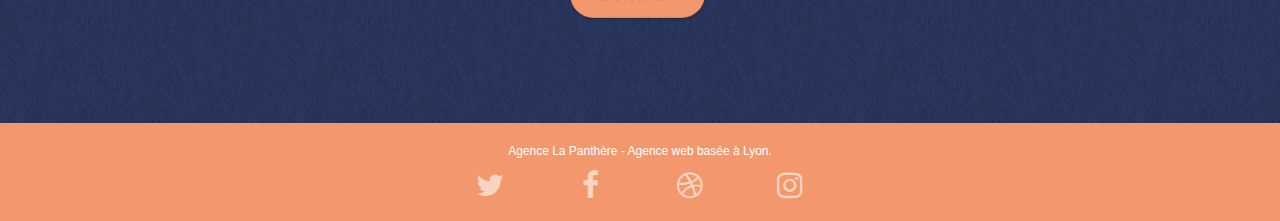
==== commit f3ba9113: "changed format images" ====
--- a/index.html
+++ b/index.html
@@ -62,7 +62,7 @@
 	<div class="container bloc-lg">
 		<div class="row tight-width-whitespace">
 			<div class="col-sm-12">
-				<img src="img/logo.png" class="center-block image-resize-mode" width="100" alt="Agence La Panthère, agence web paris, création logo paris" />
+				<img src="img/logo.webp" class="center-block image-resize-mode" width="100" alt="Agence La Panthère, agence web paris, création logo paris" />
 				<h1 class="text-center hero-bloc-text tc-white ">
 					Agence La Panthère
 				</h1>
@@ -164,7 +164,7 @@
 		</div>
 		<div class="row tight-width-whitespace portfolio-row">
 			<div class="col-sm-6">
-				<a href="#" data-lightbox="img/1.jpg" data-gallery-id="gallery-1" data-caption="Refonte d'un site web pour un journal local" data-frame="snapshot-lb"><img src="img/1.jpg" alt="image refonte d'un site web pour un journal local" class="img-responsive portfolio-thumb" /></a>
+				<a href="#" data-lightbox="img/1.webp" data-gallery-id="gallery-1" data-caption="Refonte d'un site web pour un journal local" data-frame="snapshot-lb"><img src="img/1.webp" alt="image refonte d'un site web pour un journal local" class="img-responsive portfolio-thumb" /></a>
 				<h3 class="mg-md text-center">
 					Refonte d'un site web pour un journal local
 				</h3>
@@ -173,7 +173,7 @@
 				</p>
 			</div>
 			<div class="col-sm-6">
-				<a href="#" data-lightbox="img/2.jpg" data-gallery-id="gallery-1" data-caption="Création d'un site web pour photographes" data-frame="snapshot-lb"><img src="img/2.jpg" class="img-responsive portfolio-thumb" alt=" image de Création d'un site web pour photographes" /></a>
+				<a href="#" data-lightbox="img/2.webp" data-gallery-id="gallery-1" data-caption="Création d'un site web pour photographes" data-frame="snapshot-lb"><img src="img/2.webp" class="img-responsive portfolio-thumb" alt=" image de Création d'un site web pour photographes" /></a>
 				<h3 class="mg-md text-center">
 					Création d'un site web pour photographes
 				</h3>
@@ -184,7 +184,7 @@
 		</div>
 		<div class="row tight-width-whitespace portfolio-row">
 			<div class="col-sm-6">
-				<a href="#" data-lightbox="img/3.bmp" data-gallery-id="gallery-1" data-caption="Création d'un site internet pour un voyageur" data-frame="snapshot-lb"><img src="img/3.bmp" class="img-responsive portfolio-thumb" alt="image de Création d'un site web pour voyageur"/></a>
+				<a href="#" data-lightbox="img/3.webp" data-gallery-id="gallery-1" data-caption="Création d'un site internet pour un voyageur" data-frame="snapshot-lb"><img src="img/3.webp" class="img-responsive portfolio-thumb" alt="image de Création d'un site web pour voyageur"/></a>
 				<h3 class="mg-md text-center">
 					Création d'un site internet pour un voyageur
 				</h3>
@@ -193,7 +193,7 @@
 				</p>
 			</div>
 			<div class="col-sm-6">
-				<a href="#" data-lightbox="img/4.bmp" data-gallery-id="gallery-1" data-caption="Conception d'un site pour une agence de mariage" data-frame="snapshot-lb"><img src="img/4.bmp" class="img-responsive portfolio-thumb" alt="image de Création d'un site web pour une agence de mariage" /></a>
+				<a href="#" data-lightbox="img/4.webp" data-gallery-id="gallery-1" data-caption="Conception d'un site pour une agence de mariage" data-frame="snapshot-lb"><img src="img/4.webp" class="img-responsive portfolio-thumb" alt="image de Création d'un site web pour une agence de mariage" /></a>
 				<h3 class="mg-md text-center">
 					Conception d'un site pour une agence de mariage
 				</h3>
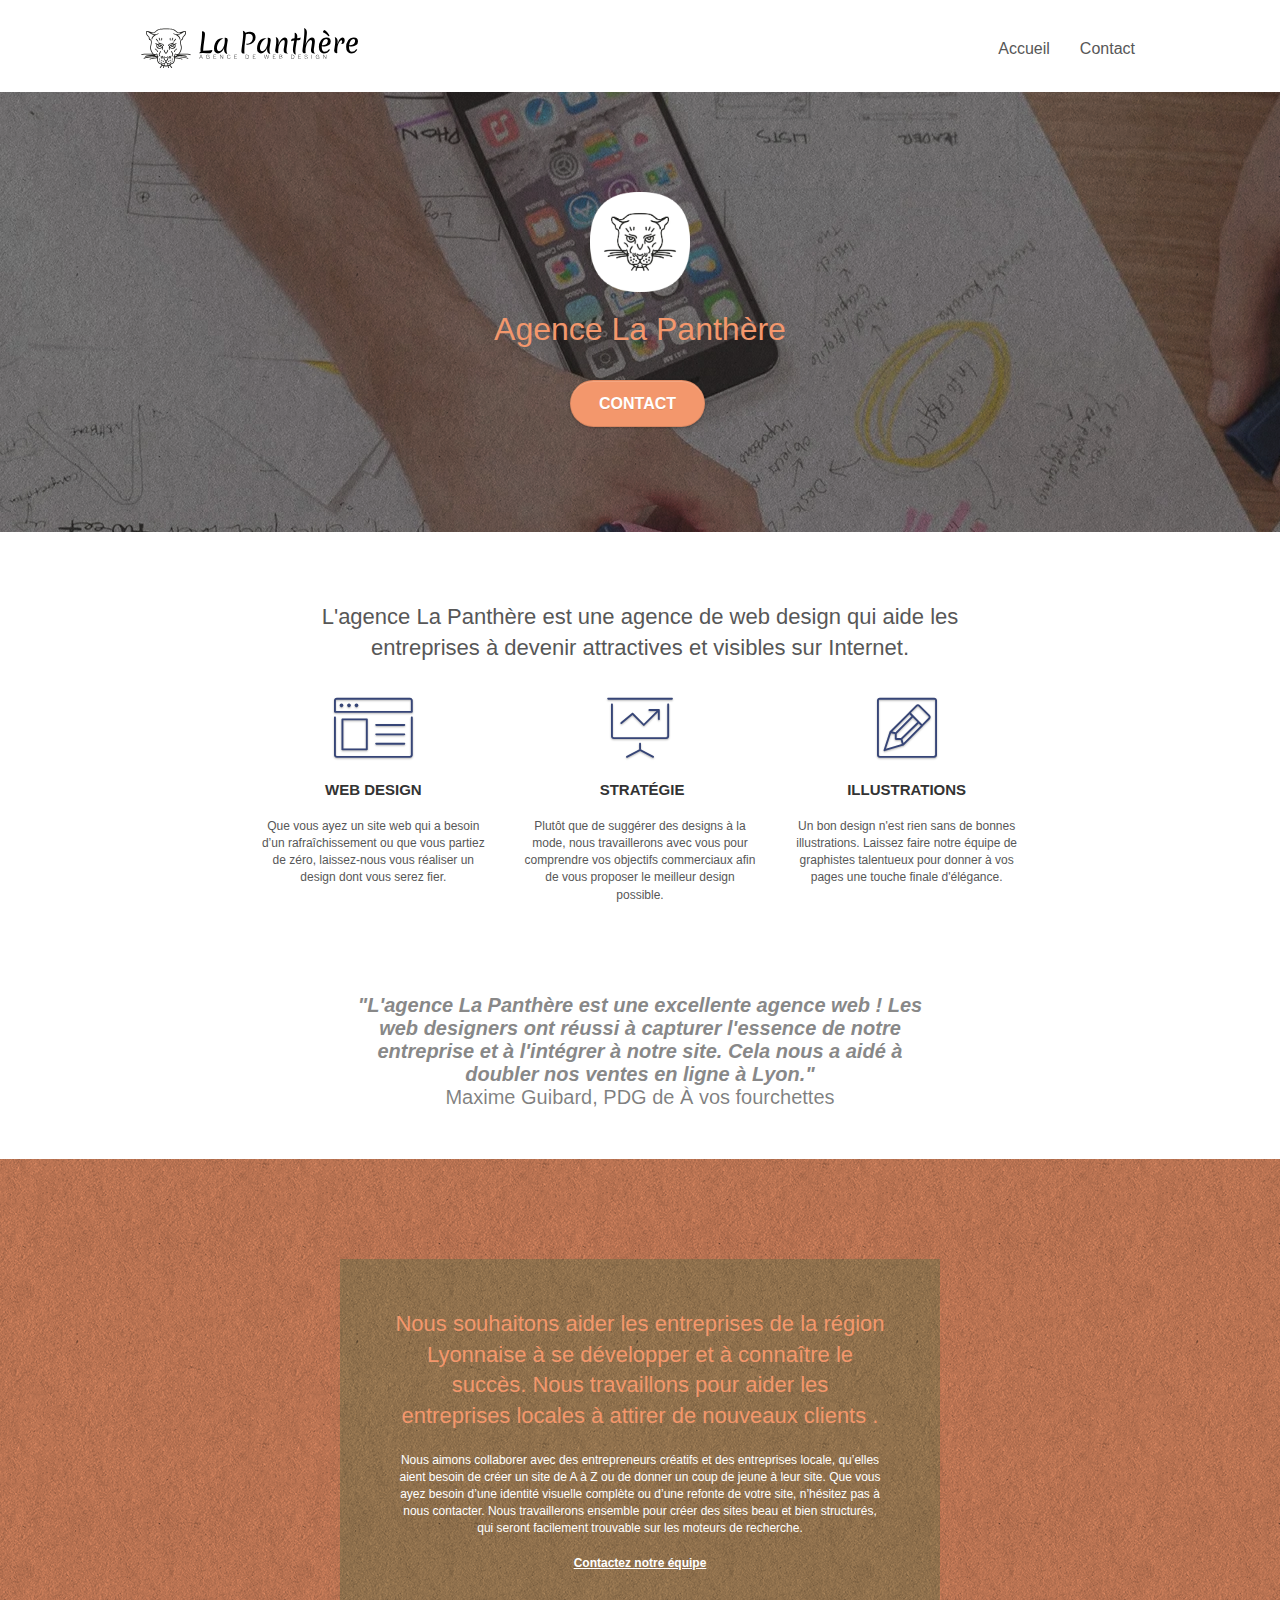
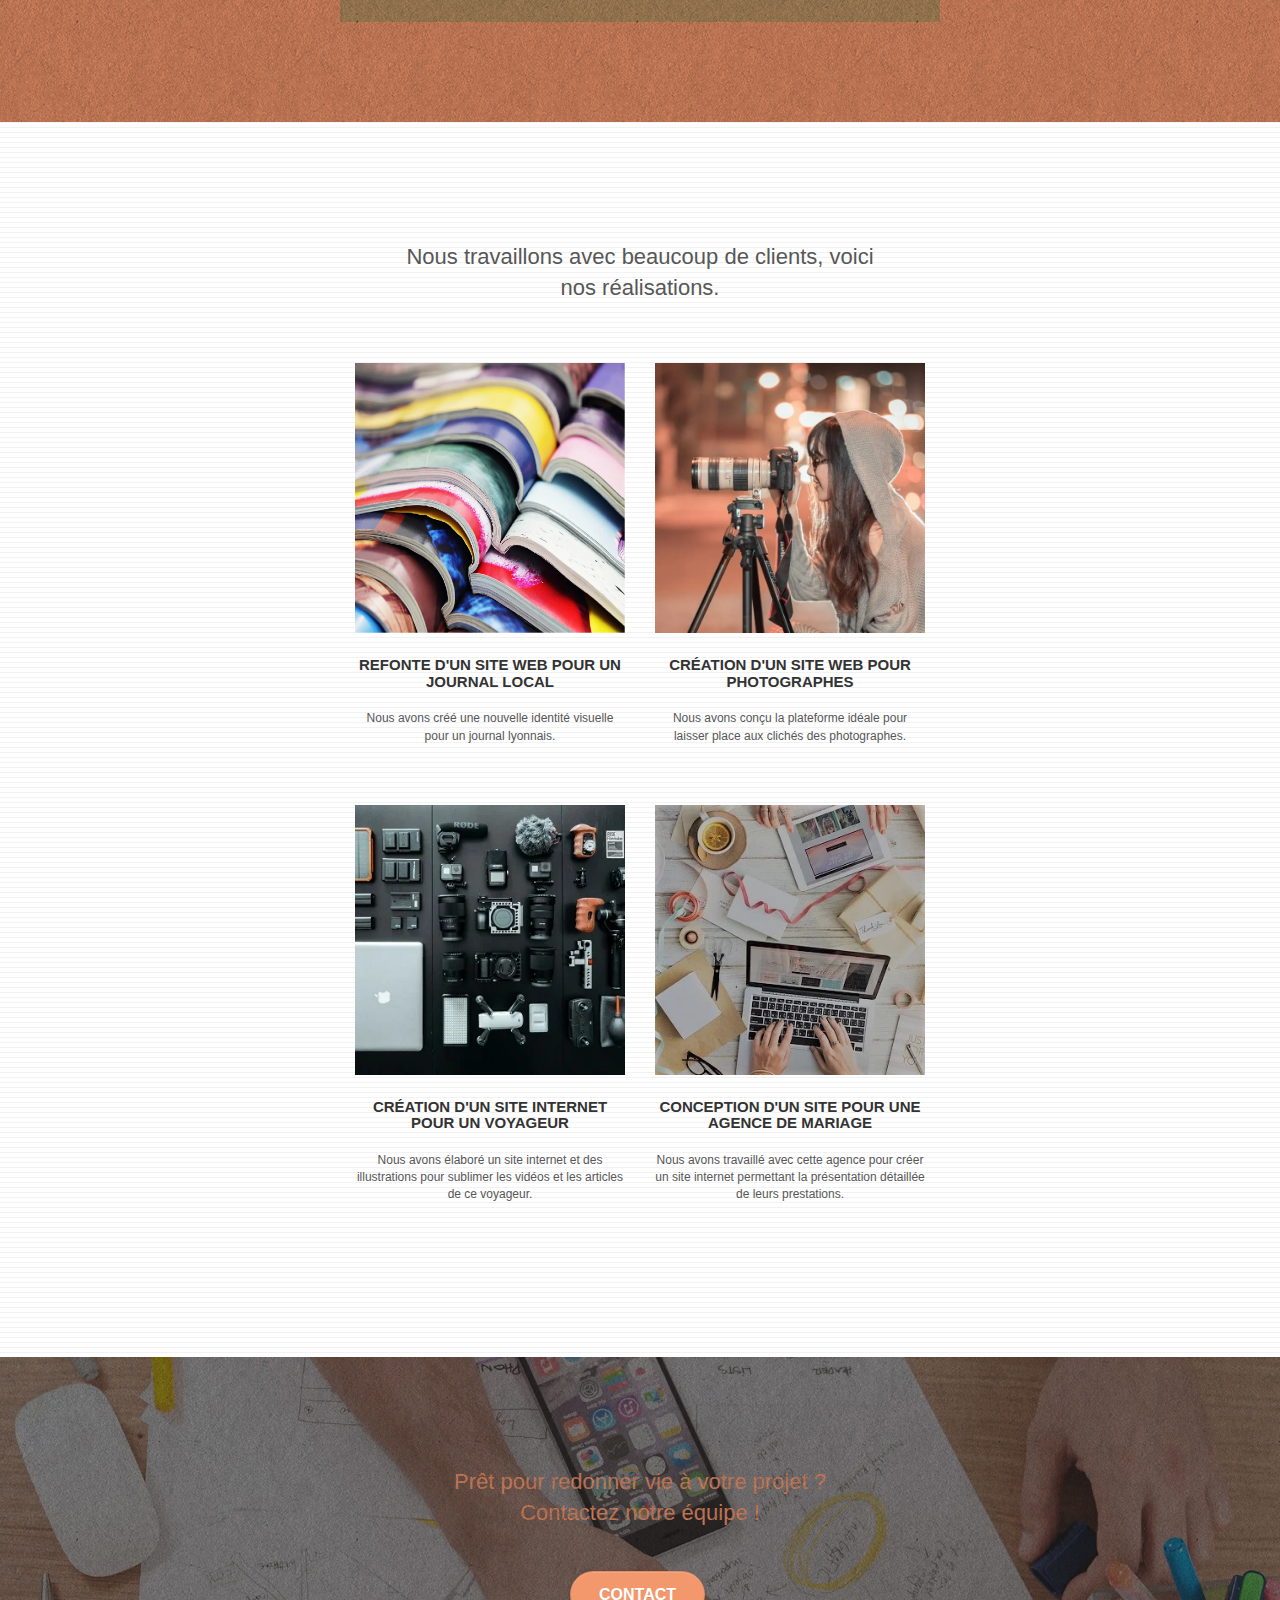
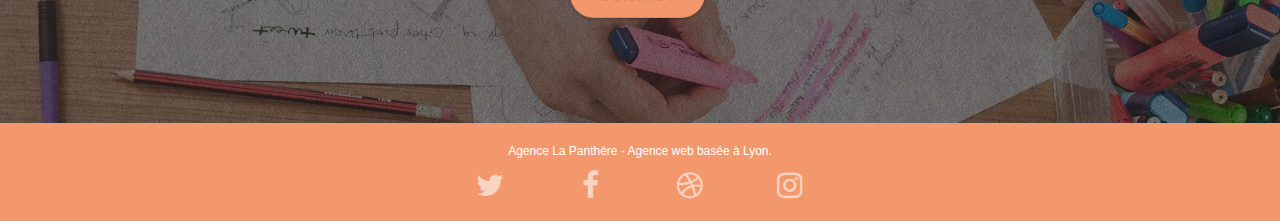
==== commit 4895b545: "main balise" ====
--- a/index.html
+++ b/index.html
@@ -29,7 +29,7 @@
 </head>
 <body>
 <!-- Principal conteneur -->
-<main class="page-container">
+<div class="page-container">
     
 <!-- bloc-0 -->
 <header class="bloc bgc-white l-bloc " id="bloc-0">
@@ -56,171 +56,171 @@
 	</div>
 </header>
 <!-- bloc-0 END -->
-
-<!-- bloc-1-presentation -->
-<section class="bloc bgc-dark-slate-blue bg-banniere d-bloc bg-t-edge bloc-bg-texture texture-paper b-parallax" id="bloc-1-hero">
-	<div class="container bloc-lg">
-		<div class="row tight-width-whitespace">
-			<div class="col-sm-12">
-				<img src="img/logo.webp" class="center-block image-resize-mode" width="100" alt="Agence La Panthère, agence web paris, création logo paris" />
-				<h1 class="text-center hero-bloc-text tc-white ">
-					Agence La Panthère
-				</h1>
-				<div class="text-center">
-					<a href="contact.html" class="btn btn-lg btn-clean btn-rd cta-hero btn-atomic-tangerine" id="cta-hero">Contact</a>
-				</div>
-			</div>
-		</div>
-	</div>
-</section>
-<!-- bloc-1-presentation END -->
-
-<!-- bloc-2-services -->
-<section class="bloc bgc-white l-bloc" id="bloc-2-services">
-	<div class="container bloc-md">
-		<div class="row">
-			<h2 class="col-sm-12 text-center padding17">
-				L'agence La Panthère est une agence de web design qui aide
-				les entreprises à devenir attractives et visibles sur Internet.
-			</h2>
-		</div>
-		<div class="row voffset-lg med-width-whitespace">
-			<div class="col-sm-4">
-				<div class="text-center">
-					<span class="et-icon-browser sm-shadow icon-dark-slate-blue icons icon-lg"></span>
-				</div>
-				<h3 class="mg-md text-center">
-					Web design
-				</h3>
-				<p class="text-center ">
-					Que vous ayez un site web qui a besoin d&rsquo;un rafraîchissement ou que vous partiez de zéro, laissez-nous vous réaliser un design dont vous serez fier.
-				</p>
-			</div>
-			<div class="col-sm-4">
-				<div class="text-center">
-					<span class="et-icon-presentation sm-shadow icon-dark-slate-blue icons icon-lg"></span>
-				</div>
-				<h3 class="mg-md text-center">
-					&nbsp;Stratégie
-				</h3>
-				<p class="text-center ">
-					Plutôt que de suggérer des designs à la mode, nous travaillerons avec vous pour comprendre vos objectifs commerciaux afin de vous proposer le meilleur design possible.<br>
-				</p>
-			</div>
-			<div class="col-sm-4">
-				<div class="text-center">
-					<span class="et-icon-edit sm-shadow icon-dark-slate-blue icons icon-lg"></span>
-				</div>
-				<h3 class="mg-md text-center">
-					Illustrations
-				</h3>
-				<p class="text-center ">
-					Un bon design n'est rien sans de bonnes illustrations. Laissez faire notre équipe de graphistes talentueux pour donner à vos pages une touche finale d'élégance.
-				</p>
-			</div>
-		</div>
-		<div class="row voffset-lg voffset">
-			<div class="col-xs-12 col-md-8 col-md-offset-2 text-center">
-				<figure>
-					<blockquote>
-						<p>"L'agence La Panthère est une excellente agence web ! Les web designers
-							ont réussi à capturer l'essence de notre entreprise et à l'intégrer à notre site.
-							Cela nous a aidé à doubler nos ventes en ligne à Lyon."
-						</p>
-					</blockquote>
-					<figcaption class="text-center">Maxime Guibard, PDG de À vos fourchettes</figcaption>
-				</figure>
-
-			</div>
-		</div>
-	</div>
-</section>
-<!-- bloc-2-services END -->
-
-<!-- bloc-3-what-i-do -->
-<section class="bloc tc-white bgc-atomic-tangerine bg-presentation d-bloc bloc-bg-texture texture-paper b-parallax" id="bloc-3-what-i-do">
-	<div class="container bloc-lg">
-		<div class="row tight-width-whitespace black-background">
-			<div class="col-sm-12">
+<main>
+	<!-- bloc-1-presentation -->
+	<section class="bloc bgc-dark-slate-blue bg-banniere d-bloc bg-t-edge bloc-bg-texture texture-paper b-parallax" id="bloc-1-hero">
+		<div class="container bloc-lg">
+			<div class="row tight-width-whitespace">
+				<div class="col-sm-12">
+					<img src="img/logo.webp" class="center-block image-resize-mode" width="100" alt="Agence La Panthère, agence web lyon, création logo paris" />
+					<h1 class="text-center hero-bloc-text tc-white ">
+						Agence La Panthère
+					</h1>
+					<div class="text-center">
+						<a href="contact.html" class="btn btn-lg btn-clean btn-rd cta-hero btn-atomic-tangerine" id="cta-hero">Contact</a>
+					</div>
+				</div>
+			</div>
+		</div>
+	</section>
+	<!-- bloc-1-presentation END -->
+
+	<!-- bloc-2-services -->
+	<section class="bloc bgc-white l-bloc" id="bloc-2-services">
+		<div class="container bloc-md">
+			<div class="row">
+				<h2 class="col-sm-12 text-center padding17">
+					L'agence La Panthère est une agence de web design qui aide
+					les entreprises à devenir attractives et visibles sur Internet.
+				</h2>
+			</div>
+			<div class="row voffset-lg med-width-whitespace">
+				<div class="col-sm-4">
+					<div class="text-center">
+						<span class="et-icon-browser sm-shadow icon-dark-slate-blue icons icon-lg"></span>
+					</div>
+					<h3 class="mg-md text-center">
+						Web design
+					</h3>
+					<p class="text-center ">
+						Que vous ayez un site web qui a besoin d&rsquo;un rafraîchissement ou que vous partiez de zéro, laissez-nous vous réaliser un design dont vous serez fier.
+					</p>
+				</div>
+				<div class="col-sm-4">
+					<div class="text-center">
+						<span class="et-icon-presentation sm-shadow icon-dark-slate-blue icons icon-lg"></span>
+					</div>
+					<h3 class="mg-md text-center">
+						&nbsp;Stratégie
+					</h3>
+					<p class="text-center ">
+						Plutôt que de suggérer des designs à la mode, nous travaillerons avec vous pour comprendre vos objectifs commerciaux afin de vous proposer le meilleur design possible.<br>
+					</p>
+				</div>
+				<div class="col-sm-4">
+					<div class="text-center">
+						<span class="et-icon-edit sm-shadow icon-dark-slate-blue icons icon-lg"></span>
+					</div>
+					<h3 class="mg-md text-center">
+						Illustrations
+					</h3>
+					<p class="text-center ">
+						Un bon design n'est rien sans de bonnes illustrations. Laissez faire notre équipe de graphistes talentueux pour donner à vos pages une touche finale d'élégance.
+					</p>
+				</div>
+			</div>
+			<div class="row voffset-lg voffset">
+				<div class="col-xs-12 col-md-8 col-md-offset-2 text-center">
+					<figure>
+						<blockquote>
+							<p>"L'agence La Panthère est une excellente agence web ! Les web designers
+								ont réussi à capturer l'essence de notre entreprise et à l'intégrer à notre site.
+								Cela nous a aidé à doubler nos ventes en ligne à Lyon."
+							</p>
+						</blockquote>
+						<figcaption class="text-center">Maxime Guibard, PDG de À vos fourchettes</figcaption>
+					</figure>
+
+				</div>
+			</div>
+		</div>
+	</section>
+	<!-- bloc-2-services END -->
+
+	<!-- bloc-3-what-i-do -->
+	<section class="bloc tc-white bgc-atomic-tangerine bg-presentation d-bloc bloc-bg-texture texture-paper b-parallax" id="bloc-3-what-i-do">
+		<div class="container bloc-lg">
+			<div class="row tight-width-whitespace black-background">
+				<div class="col-sm-12">
+					<h2 class="mg-md text-center tc-white">
+						Nous souhaitons aider les entreprises de la région Lyonnaise à se développer et à connaître le succès. Nous travaillons pour aider les entreprises locales à attirer de nouveaux clients .<br>
+					</h2>
+					<p class="text-center white">
+						Nous aimons collaborer avec des entrepreneurs créatifs et des entreprises locale, qu’elles aient besoin de créer un site de A à Z ou de donner un coup de jeune à leur site. Que vous ayez besoin d’une identité visuelle complète ou d’une refonte de votre site, n’hésitez pas à nous contacter. Nous travaillerons ensemble pour créer des sites beau et bien structurés, qui seront facilement trouvable sur les moteurs de recherche. <br><br><a class="ltc-white bold-link" href="contact.html">Contactez notre équipe</a><br>
+					</p>
+				</div>
+			</div>
+		</div>
+	</section>
+	<!-- bloc-3-what-i-do END -->
+
+	<!-- bloc-4-portfolio -->
+	<section class="bloc bgc-white bg-lines-h2-bg bg-repeat l-bloc" id="bloc-4-portfolio">
+		<div class="container bloc-lg">
+			<div class="row">
+				<h2 class="col-sm-12 text-center padding27">
+					Nous travaillons avec beaucoup de clients, voici nos réalisations.
+				</h2>
+			</div>
+			<div class="row tight-width-whitespace portfolio-row">
+				<div class="col-sm-6">
+					<a href="#" data-lightbox="img/1.webp" data-gallery-id="gallery-1" data-caption="Refonte d'un site web pour un journal local" data-frame="snapshot-lb"><img src="img/1.webp" alt="image refonte d'un site web pour un journal local" class="img-responsive portfolio-thumb" /></a>
+					<h3 class="mg-md text-center">
+						Refonte d'un site web pour un journal local
+					</h3>
+					<p class="text-center">
+						Nous avons créé une nouvelle identité visuelle pour un journal lyonnais.
+					</p>
+				</div>
+				<div class="col-sm-6">
+					<a href="#" data-lightbox="img/2.webp" data-gallery-id="gallery-1" data-caption="Création d'un site web pour photographes" data-frame="snapshot-lb"><img src="img/2.webp" class="img-responsive portfolio-thumb" alt=" image de Création d'un site web pour photographes" /></a>
+					<h3 class="mg-md text-center">
+						Création d'un site web pour photographes
+					</h3>
+					<p class="text-center">
+						Nous avons conçu la plateforme idéale pour laisser place aux clichés des photographes.
+					</p>
+				</div>
+			</div>
+			<div class="row tight-width-whitespace portfolio-row">
+				<div class="col-sm-6">
+					<a href="#" data-lightbox="img/3.webp" data-gallery-id="gallery-1" data-caption="Création d'un site internet pour un voyageur" data-frame="snapshot-lb"><img src="img/3.webp" class="img-responsive portfolio-thumb" alt="image de Création d'un site web pour voyageur"/></a>
+					<h3 class="mg-md text-center">
+						Création d'un site internet pour un voyageur
+					</h3>
+					<p class="text-center">
+						Nous avons élaboré un site internet et des illustrations pour sublimer les vidéos et les articles de ce voyageur.
+					</p>
+				</div>
+				<div class="col-sm-6">
+					<a href="#" data-lightbox="img/4.webp" data-gallery-id="gallery-1" data-caption="Conception d'un site pour une agence de mariage" data-frame="snapshot-lb"><img src="img/4.webp" class="img-responsive portfolio-thumb" alt="image de Création d'un site web pour une agence de mariage" /></a>
+					<h3 class="mg-md text-center">
+						Conception d'un site pour une agence de mariage
+					</h3>
+					<p class="text-center">
+						Nous avons travaillé avec cette agence pour créer un site internet permettant la présentation détaillée de leurs prestations.
+					</p>
+				</div>
+			</div>
+		</div>
+	</section>
+	<!-- bloc-4-portfolio END -->
+
+	<!-- bloc-5-cta -->
+	<section class="bloc bgc-dark-slate-blue bg-banniere d-bloc bloc-bg-texture texture-paper" id="bloc-5-cta">
+		<div class="container bloc-lg">
+			<div class="row">
 				<h2 class="mg-md text-center tc-white">
-					Nous souhaitons aider les entreprises de la région Lyonnaise à se développer et à connaître le succès. Nous travaillons pour aider les entreprises locales à attirer de nouveaux clients .<br>
+					Prêt pour redonner vie à votre projet ?<br>Contactez notre équipe !
 				</h2>
-				<p class="text-center white">
-					Nous aimons collaborer avec des entrepreneurs créatifs et des entreprises locale, qu’elles aient besoin de créer un site de A à Z ou de donner un coup de jeune à leur site. Que vous ayez besoin d’une identité visuelle complète ou d’une refonte de votre site, n’hésitez pas à nous contacter. Nous travaillerons ensemble pour créer des sites beau et bien structurés, qui seront facilement trouvable sur les moteurs de recherche. <br><br><a class="ltc-white bold-link" href="contact.html">Contactez notre équipe</a><br>
-				</p>
-			</div>
-		</div>
-	</div>
-</section>
-<!-- bloc-3-what-i-do END -->
-
-<!-- bloc-4-portfolio -->
-<section class="bloc bgc-white bg-lines-h2-bg bg-repeat l-bloc" id="bloc-4-portfolio">
-	<div class="container bloc-lg">
-		<div class="row">
-			<h2 class="col-sm-12 text-center padding27">
-				Nous travaillons avec beaucoup de clients, voici nos réalisations.
-			</h2>
-		</div>
-		<div class="row tight-width-whitespace portfolio-row">
-			<div class="col-sm-6">
-				<a href="#" data-lightbox="img/1.webp" data-gallery-id="gallery-1" data-caption="Refonte d'un site web pour un journal local" data-frame="snapshot-lb"><img src="img/1.webp" alt="image refonte d'un site web pour un journal local" class="img-responsive portfolio-thumb" /></a>
-				<h3 class="mg-md text-center">
-					Refonte d'un site web pour un journal local
-				</h3>
-				<p class="text-center">
-					Nous avons créé une nouvelle identité visuelle pour un journal lyonnais.
-				</p>
-			</div>
-			<div class="col-sm-6">
-				<a href="#" data-lightbox="img/2.webp" data-gallery-id="gallery-1" data-caption="Création d'un site web pour photographes" data-frame="snapshot-lb"><img src="img/2.webp" class="img-responsive portfolio-thumb" alt=" image de Création d'un site web pour photographes" /></a>
-				<h3 class="mg-md text-center">
-					Création d'un site web pour photographes
-				</h3>
-				<p class="text-center">
-					Nous avons conçu la plateforme idéale pour laisser place aux clichés des photographes.
-				</p>
-			</div>
-		</div>
-		<div class="row tight-width-whitespace portfolio-row">
-			<div class="col-sm-6">
-				<a href="#" data-lightbox="img/3.webp" data-gallery-id="gallery-1" data-caption="Création d'un site internet pour un voyageur" data-frame="snapshot-lb"><img src="img/3.webp" class="img-responsive portfolio-thumb" alt="image de Création d'un site web pour voyageur"/></a>
-				<h3 class="mg-md text-center">
-					Création d'un site internet pour un voyageur
-				</h3>
-				<p class="text-center">
-					Nous avons élaboré un site internet et des illustrations pour sublimer les vidéos et les articles de ce voyageur.
-				</p>
-			</div>
-			<div class="col-sm-6">
-				<a href="#" data-lightbox="img/4.webp" data-gallery-id="gallery-1" data-caption="Conception d'un site pour une agence de mariage" data-frame="snapshot-lb"><img src="img/4.webp" class="img-responsive portfolio-thumb" alt="image de Création d'un site web pour une agence de mariage" /></a>
-				<h3 class="mg-md text-center">
-					Conception d'un site pour une agence de mariage
-				</h3>
-				<p class="text-center">
-					Nous avons travaillé avec cette agence pour créer un site internet permettant la présentation détaillée de leurs prestations.
-				</p>
-			</div>
-		</div>
-	</div>
-</section>
-<!-- bloc-4-portfolio END -->
-
-<!-- bloc-5-cta -->
-<section class="bloc bgc-dark-slate-blue bg-banniere d-bloc bloc-bg-texture texture-paper" id="bloc-5-cta">
-	<div class="container bloc-lg">
-		<div class="row">
-			<h2 class="mg-md text-center tc-white">
-				Prêt pour redonner vie à votre projet ?<br>Contactez notre équipe !
-			</h2>
-			<div class="col-sm-12 text-center">
-				<a href="contact.html" class="btn btn-atomic-tangerine btn-clean btn-rd btn-lg cta-hero">Contact</a>
-			</div>
-		</div>
-	</div>
-</section>
-<!-- bloc-5-cta END -->
-
+				<div class="col-sm-12 text-center">
+					<a href="contact.html" class="btn btn-atomic-tangerine btn-clean btn-rd btn-lg cta-hero">Contact</a>
+				</div>
+			</div>
+		</div>
+	</section>
+	<!-- bloc-5-cta END -->
+</main>
 <!-- Footer - bloc-8 -->
 <footer class="bloc bgc-atomic-tangerine d-bloc" id="bloc-8">
 	<div class="container bloc-sm">
@@ -257,7 +257,7 @@
 </footer>
 <!-- Footer - bloc-8 END -->
 
-</main>
+</div>
 <!-- Principal conteneur END -->
     
 
--- a/style.css
+++ b/style.css
@@ -25,6 +25,8 @@
     font-style: italic;
     line-height: normal;
     text-align: center;
+    font-weight: bold;
+    opacity: 0.7;
 }
 figcaption{
     font-size: 20px;
@@ -114,7 +116,7 @@
 }
 
 .texture-paper::before {
-    background: url("img/texture-paper.png");
+    background: url("img/texture-paper.webp");
     background-size: 280px 280px;
 }
 
@@ -539,7 +541,7 @@
     position: fixed;
     bottom: 20px;
     right: 20px;
-    opacity: 0;
+    opacity: 0.5;
     z-index: 500;
     transition: all .3s ease-in-out;
 }
@@ -833,19 +835,19 @@
 }
 
 .bg-dots-bg {
-    background-image: url("img/dots-bg.png");
+    background-image: url("img/dots-bg.webp");
 }
 
 .bg-lines-h2-bg {
-    background-image: url("img/lines-h2-bg.png");
+    background-image: url("img/lines-h2-bg.webp");
 }
 
 .bg-banniere {
-    background-image: url("img/agence-la-panthere.jpg");
+    background-image: url("img/agence-la-panthere.webp");
 }
 
 .bg-presentation {
-    background-image: url("img/image-de-presentation.bmp");
+    background-image: url("img/image-de-presentation.webp");
 }
 
 @media (max-width: 1024px) {
--- a/css/et-line.css
+++ b/css/et-line.css
@@ -3,7 +3,8 @@
     src: url(../fonts/et-line.eot);
     src: url(../fonts/et-line.eot?#iefix) format('embedded-opentype'), url(../fonts/et-line.woff) format('woff'), url(../fonts/et-line.ttf) format('truetype'), url(../fonts/et-line.svg#et-line) format('svg');
     font-weight: 400;
-    font-style: normal
+    font-style: normal;
+    font-display: swap;
 }
 
 .et-icon-adjustments,
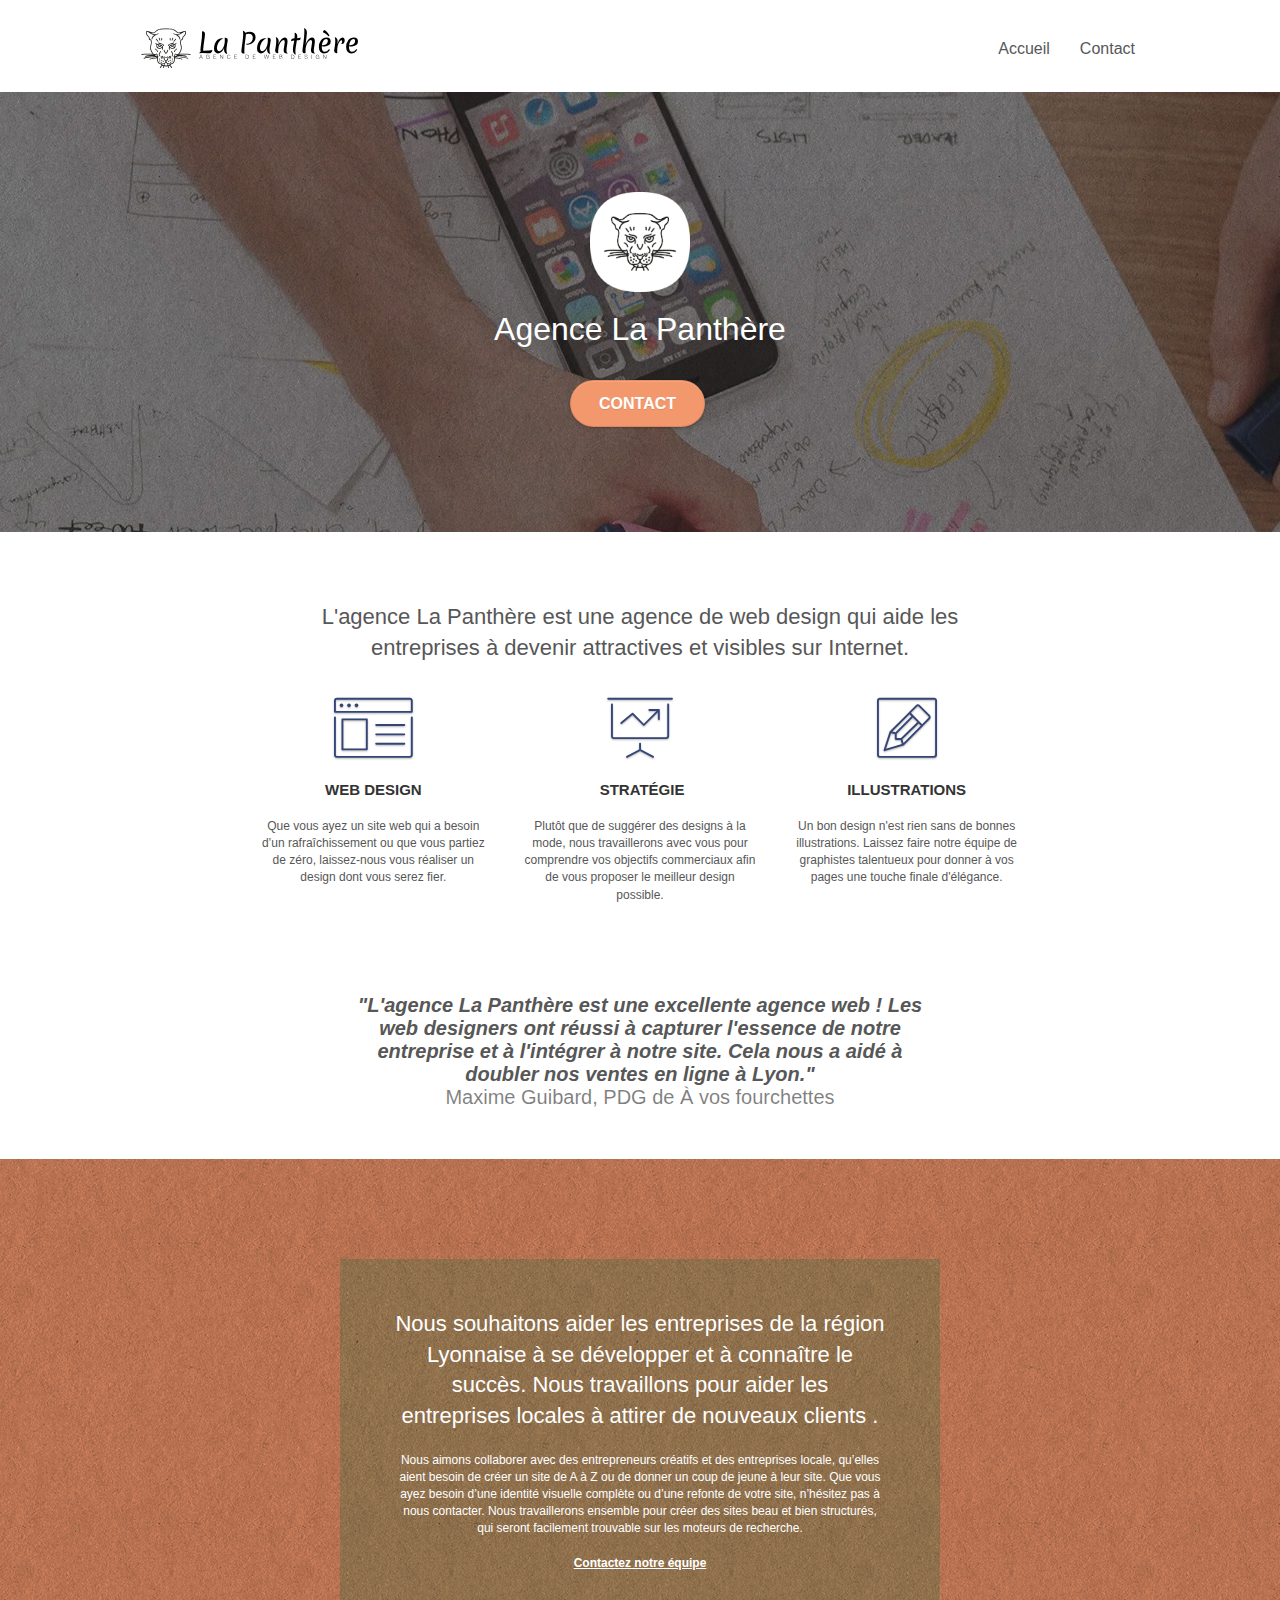
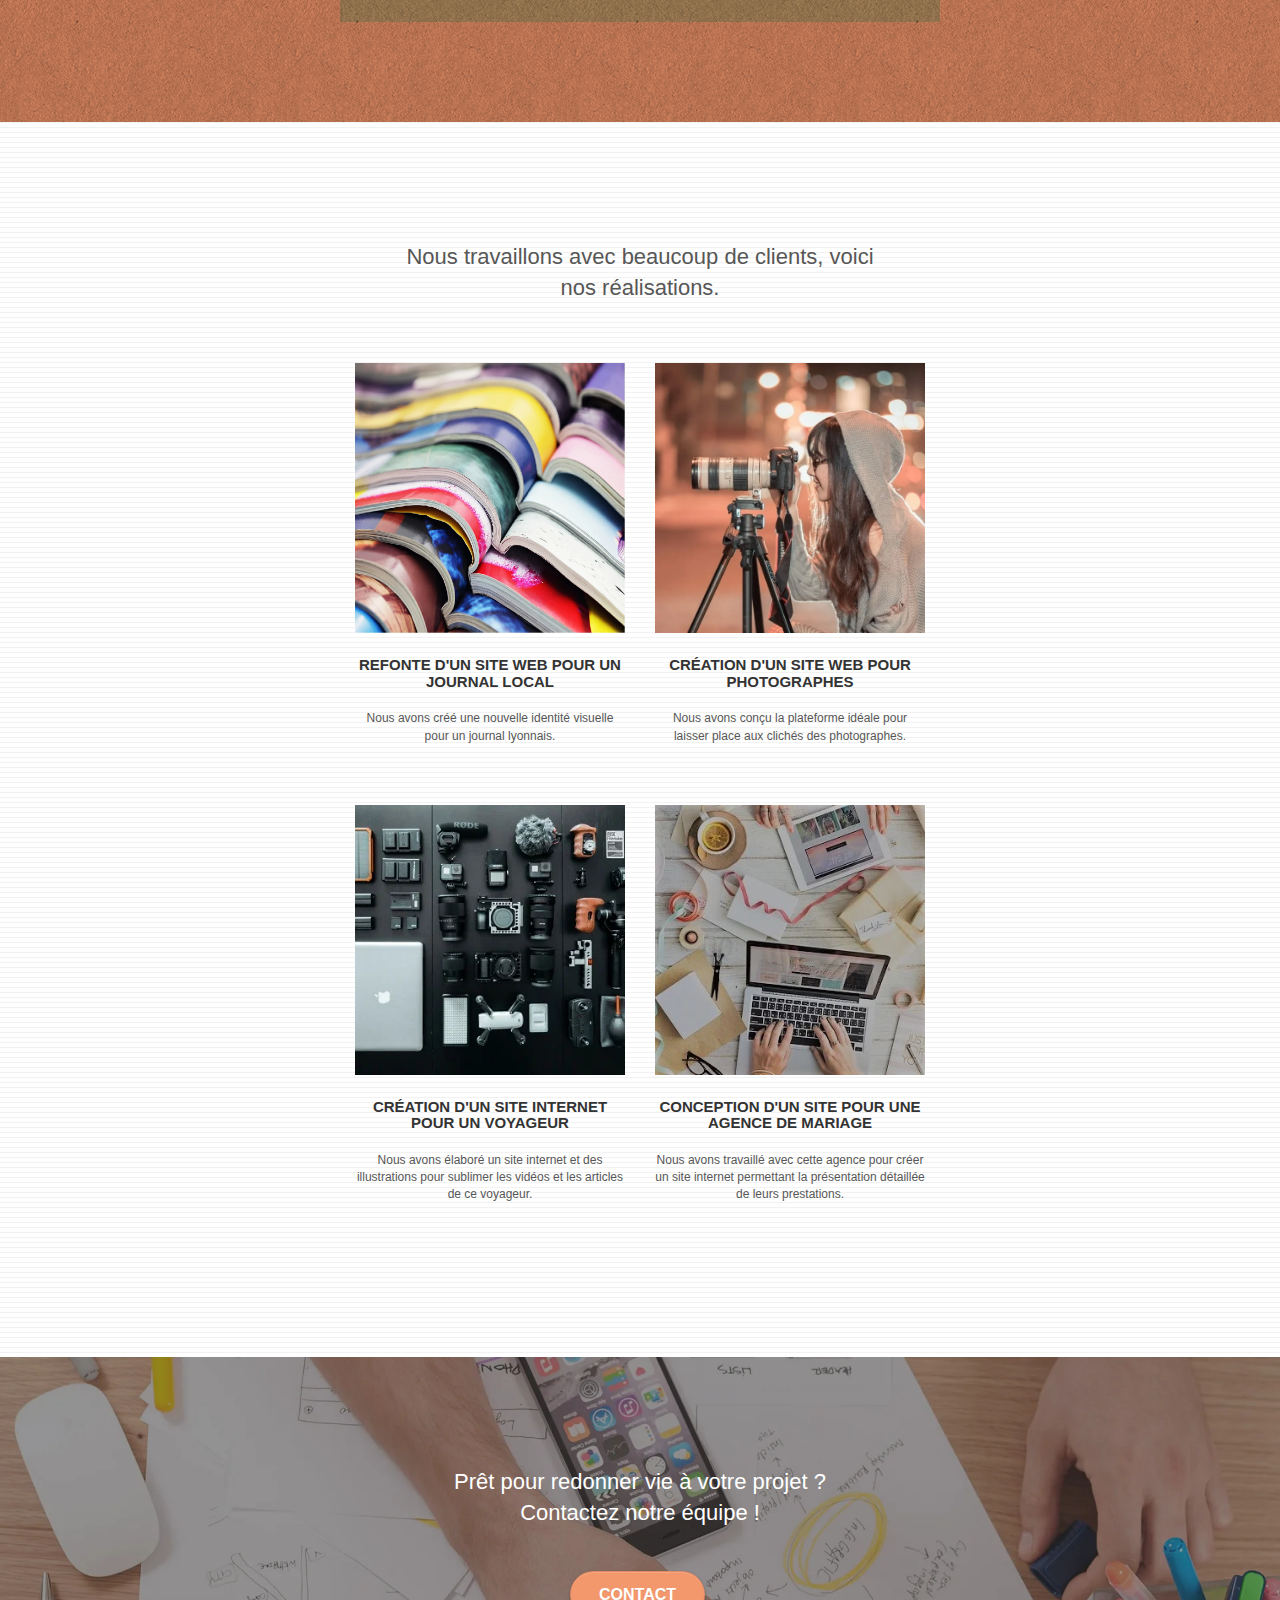
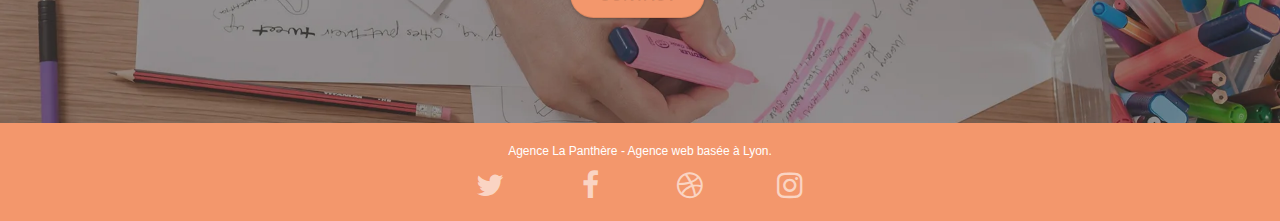
==== commit 55301a75: "update" ====
--- a/index.html
+++ b/index.html
@@ -207,7 +207,7 @@
 	<!-- bloc-4-portfolio END -->
 
 	<!-- bloc-5-cta -->
-	<section class="bloc bgc-dark-slate-blue bg-banniere d-bloc bloc-bg-texture texture-paper" id="bloc-5-cta">
+	<section class="bloc bgc-dark-slate-blue bg-banniere d-bloc" id="bloc-5-cta">
 		<div class="container bloc-lg">
 			<div class="row">
 				<h2 class="mg-md text-center tc-white">
--- a/style.css
+++ b/style.css
@@ -26,7 +26,6 @@
     line-height: normal;
     text-align: center;
     font-weight: bold;
-    opacity: 0.7;
 }
 figcaption{
     font-size: 20px;
@@ -800,7 +799,7 @@
 }
 
 .tc-white {
-    color: #F3976C!important;
+    color: #fff!important;
 }
 
 .btn-atomic-tangerine {
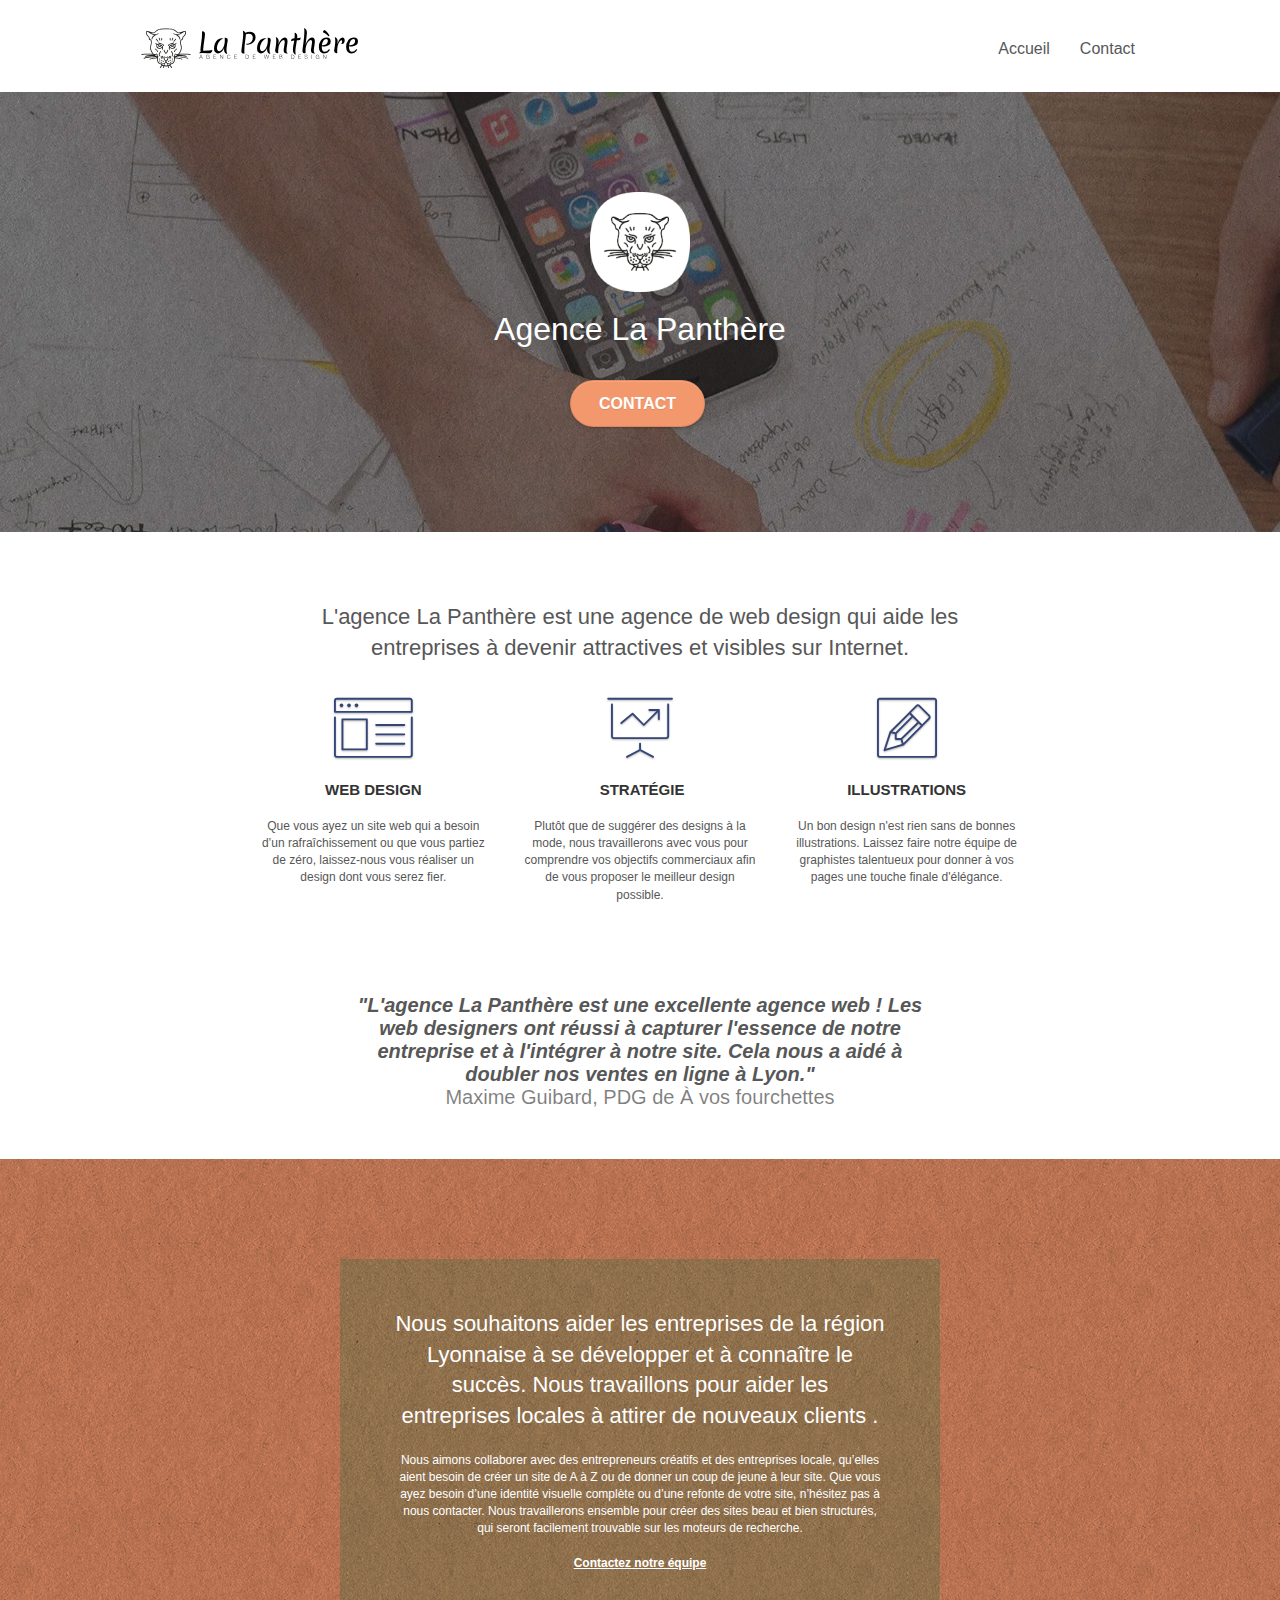
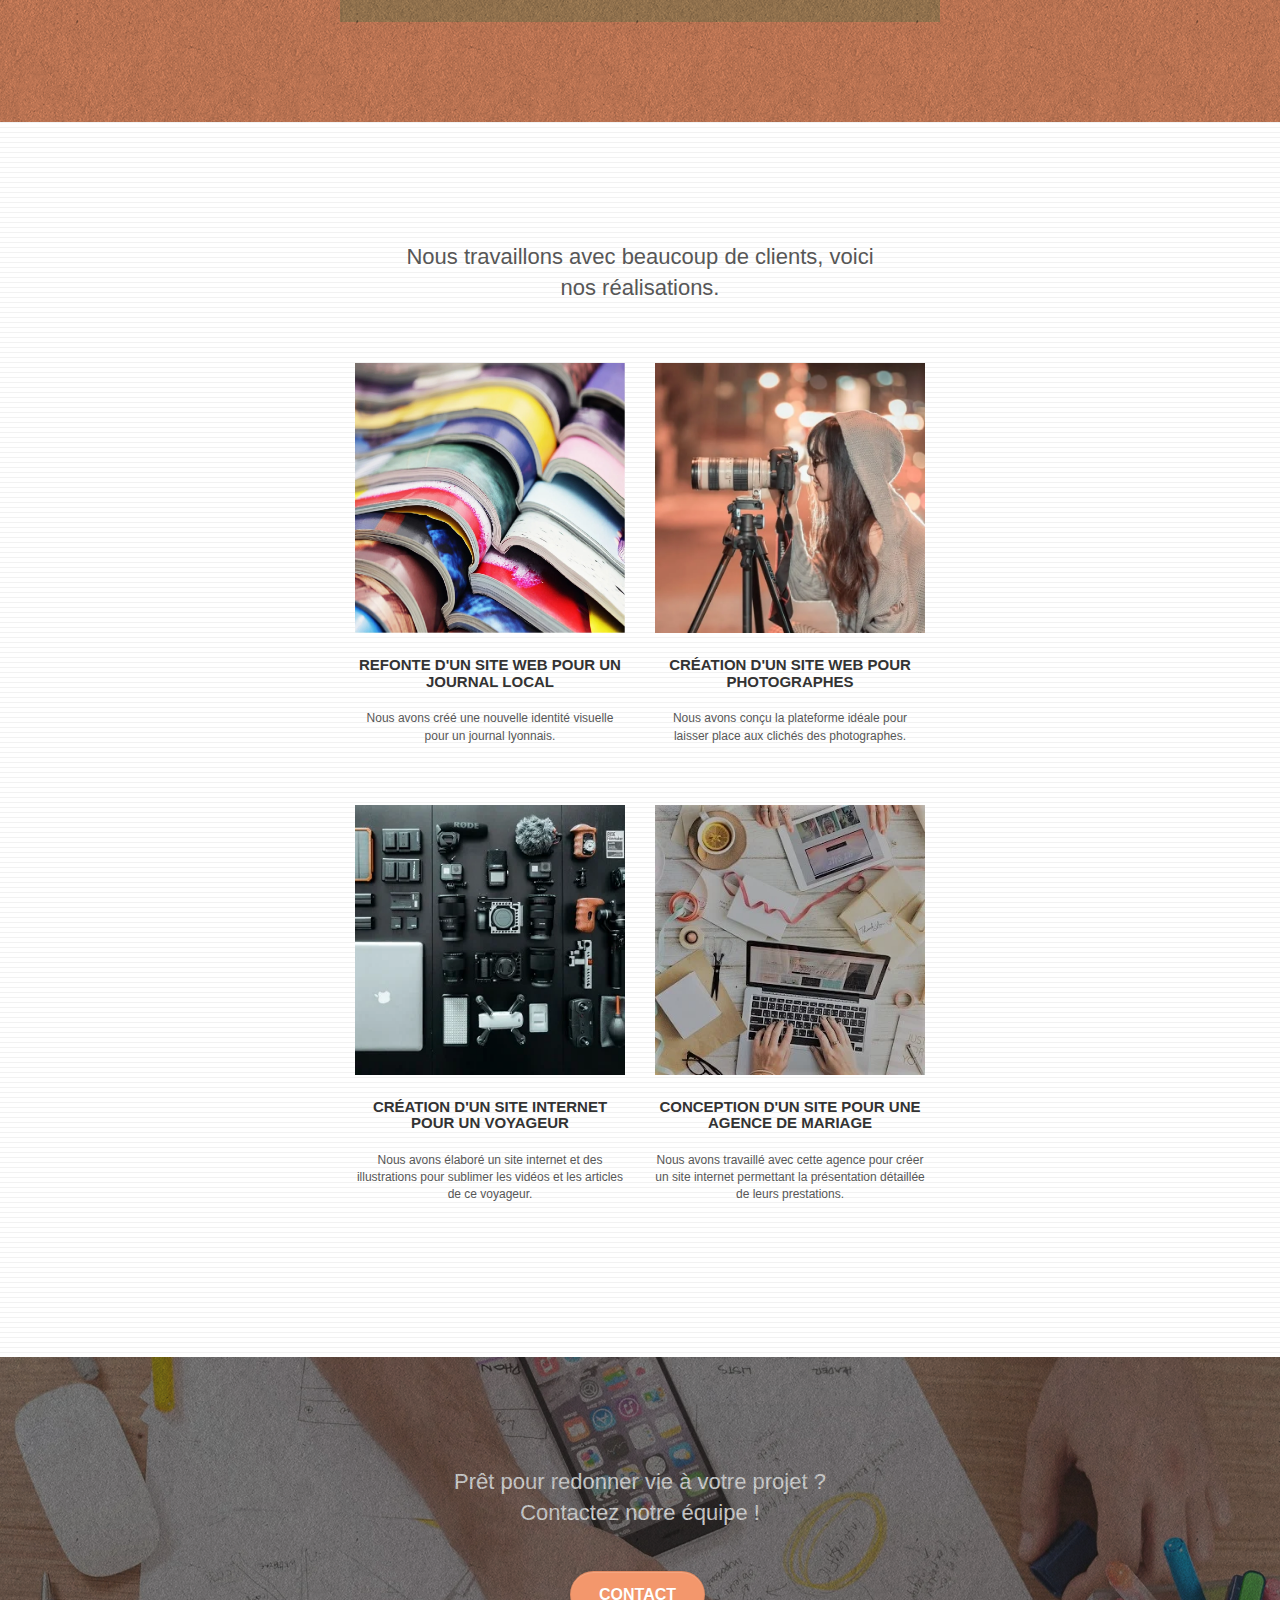
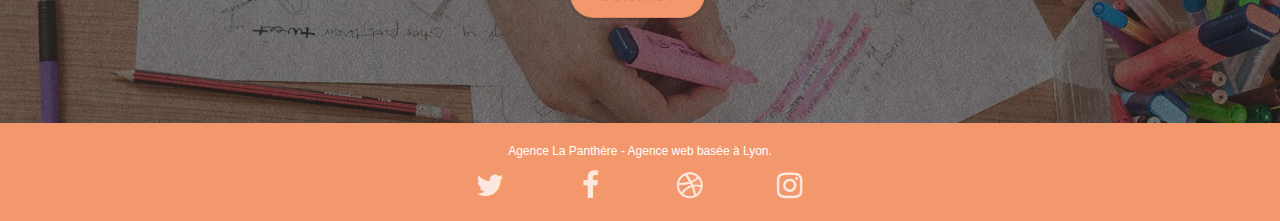
==== commit b16e4d85: "update" ====
--- a/index.html
+++ b/index.html
@@ -207,7 +207,7 @@
 	<!-- bloc-4-portfolio END -->
 
 	<!-- bloc-5-cta -->
-	<section class="bloc bgc-dark-slate-blue bg-banniere d-bloc" id="bloc-5-cta">
+	<section class="bloc bgc-dark-slate-blue bg-banniere d-bloc bloc-bg-texture texture-paper" id="bloc-5-cta">
 		<div class="container bloc-lg">
 			<div class="row">
 				<h2 class="mg-md text-center tc-white">
--- a/style.css
+++ b/style.css
@@ -26,6 +26,7 @@
     line-height: normal;
     text-align: center;
     font-weight: bold;
+
 }
 figcaption{
     font-size: 20px;
@@ -157,7 +158,7 @@
 .d-bloc h5 a,
 .d-bloc h6 a,
 .d-bloc p a {
-    color: rgba(255, 255, 255, .6);
+    color: rgba(255, 255, 255, .8);
 }
 
 .d-bloc .a-btn:hover,
@@ -682,6 +683,9 @@
     max-width: 1000px;
 }
 
+.container .bloc-lg{
+    border: 1px solid red;
+}
 .hero-bloc-text {
     font-size: 38px;
 }
@@ -937,6 +941,7 @@
         border-top: 1px solid rgba(0, 0, 0, .2);
         float: none!important;
     }
+    
     .navbar.row {
         margin-left: 0;
         margin-right: 0;
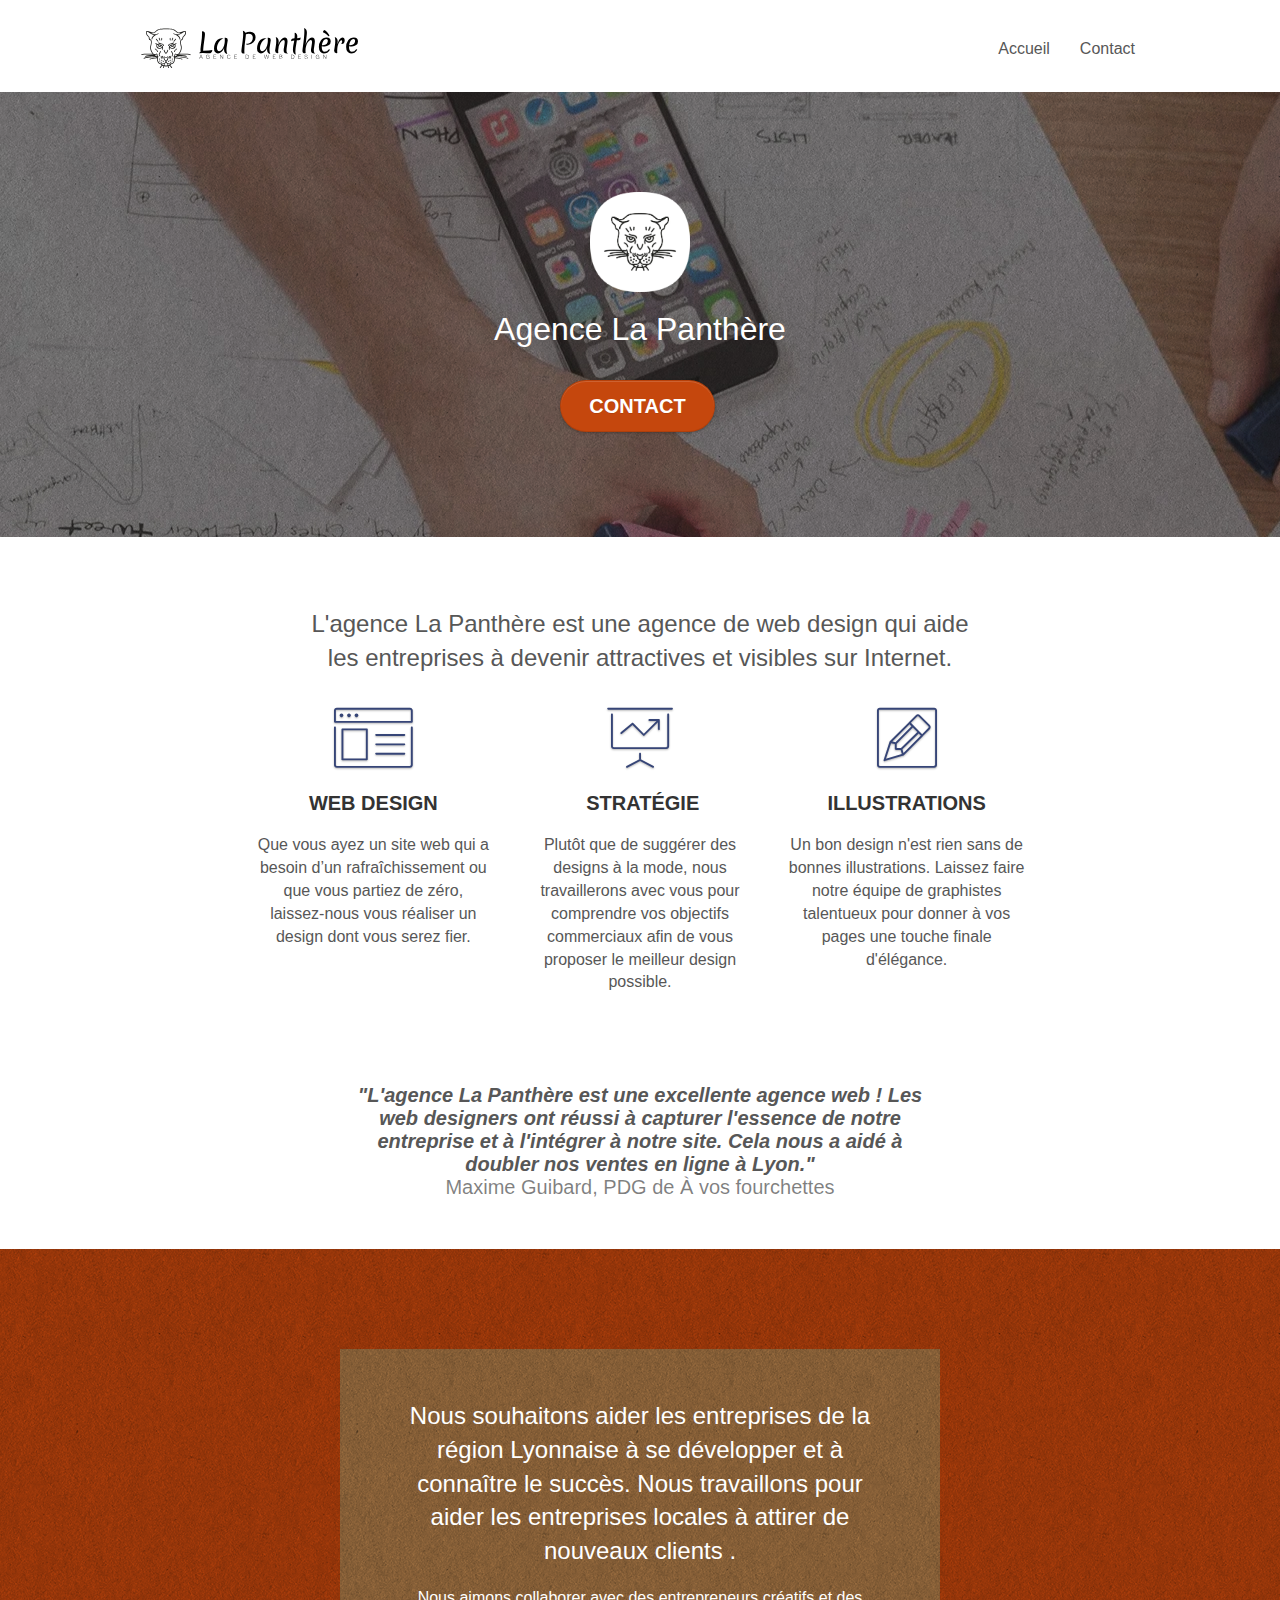
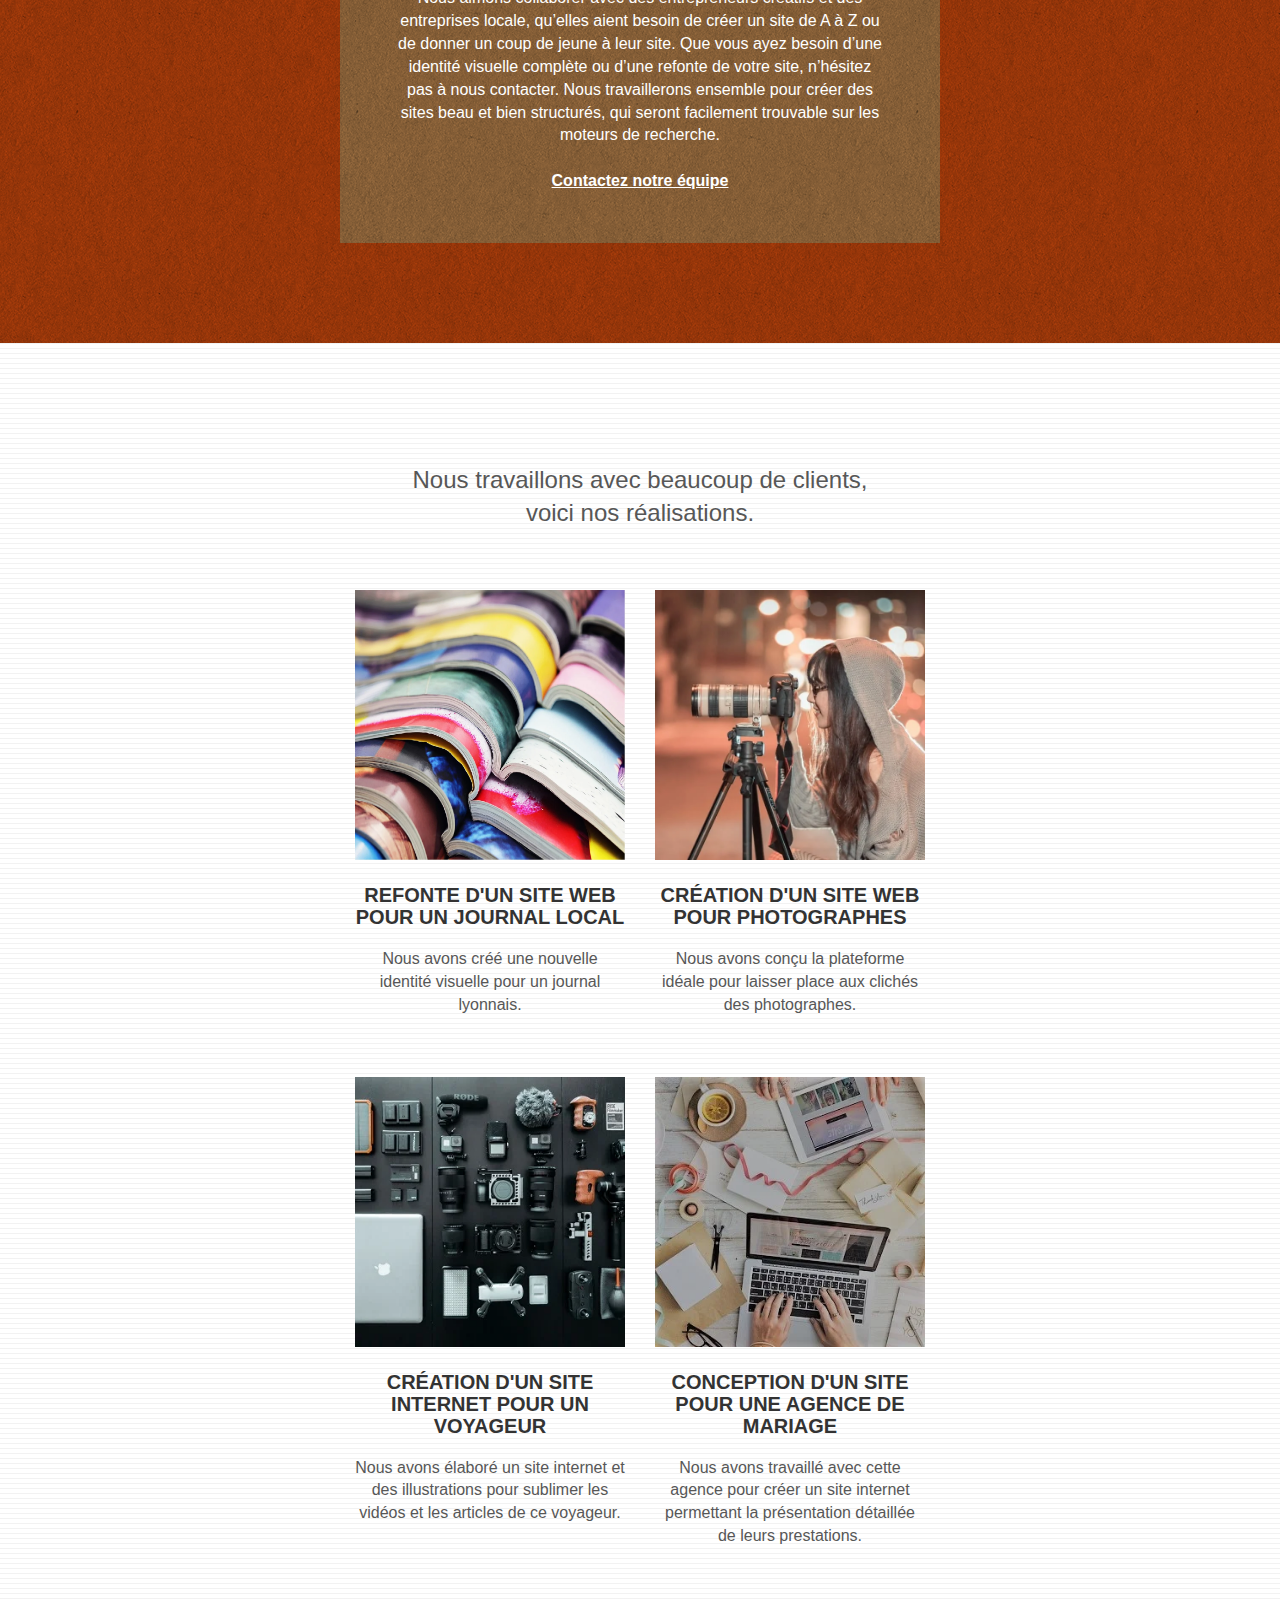
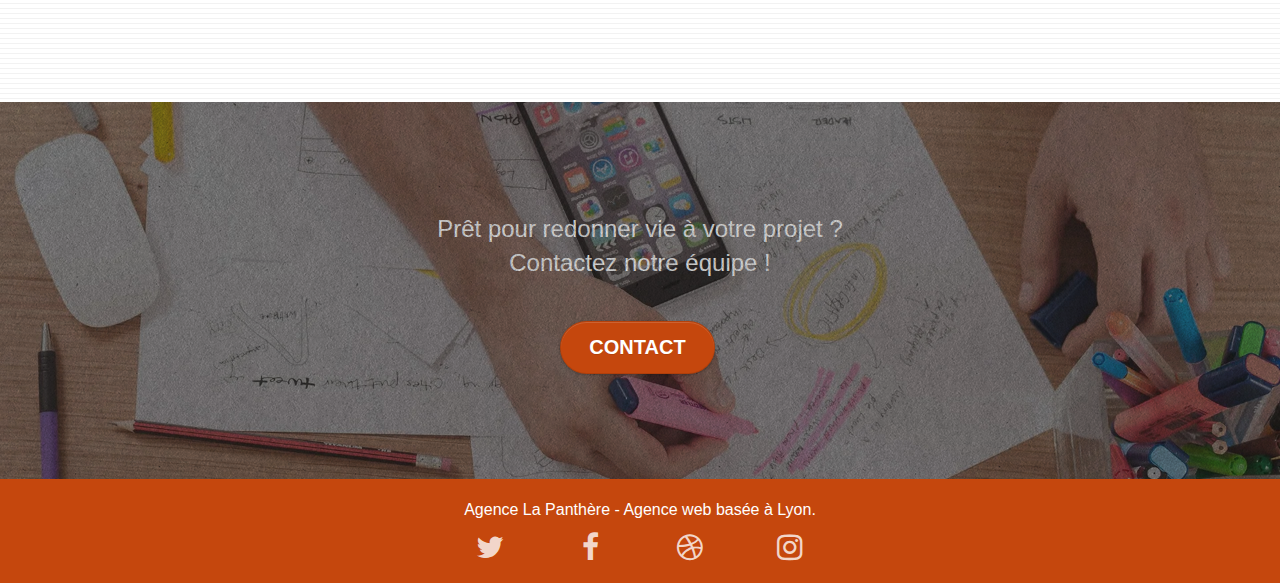
==== commit 82106ef5: "fixes" ====
--- a/index.html
+++ b/index.html
@@ -173,7 +173,7 @@
 					</p>
 				</div>
 				<div class="col-sm-6">
-					<a href="#" data-lightbox="img/2.webp" data-gallery-id="gallery-1" data-caption="Création d'un site web pour photographes" data-frame="snapshot-lb"><img src="img/2.webp" class="img-responsive portfolio-thumb" alt=" image de Création d'un site web pour photographes" /></a>
+					<a href="#" data-lightbox="img/2.webp" data-gallery-id="gallery-1" data-caption="Création d'un site web pour photographes" data-frame="snapshot-lb"><img src="img/2.webp" class="img-responsive  portfolio-thumb" alt=" image de Création d'un site web pour photographes" /></a>
 					<h3 class="mg-md text-center">
 						Création d'un site web pour photographes
 					</h3>
@@ -184,7 +184,7 @@
 			</div>
 			<div class="row tight-width-whitespace portfolio-row">
 				<div class="col-sm-6">
-					<a href="#" data-lightbox="img/3.webp" data-gallery-id="gallery-1" data-caption="Création d'un site internet pour un voyageur" data-frame="snapshot-lb"><img src="img/3.webp" class="img-responsive portfolio-thumb" alt="image de Création d'un site web pour voyageur"/></a>
+					<a href="#" data-lightbox="img/3.webp" data-gallery-id="gallery-1" data-caption="Création d'un site internet pour un voyageur" data-frame="snapshot-lb"><img src="img/3.webp" class="img-responsive img-center portfolio-thumb" alt="image de Création d'un site web pour voyageur"/></a>
 					<h3 class="mg-md text-center">
 						Création d'un site internet pour un voyageur
 					</h3>
@@ -193,7 +193,7 @@
 					</p>
 				</div>
 				<div class="col-sm-6">
-					<a href="#" data-lightbox="img/4.webp" data-gallery-id="gallery-1" data-caption="Conception d'un site pour une agence de mariage" data-frame="snapshot-lb"><img src="img/4.webp" class="img-responsive portfolio-thumb" alt="image de Création d'un site web pour une agence de mariage" /></a>
+					<a href="#" data-lightbox="img/4.webp" data-gallery-id="gallery-1" data-caption="Conception d'un site pour une agence de mariage" data-frame="snapshot-lb"><img src="img/4.webp" class="img-responsive img-center portfolio-thumb" alt="image de Création d'un site web pour une agence de mariage" /></a>
 					<h3 class="mg-md text-center">
 						Conception d'un site pour une agence de mariage
 					</h3>
@@ -232,22 +232,22 @@
 				<div class="row row-no-gutters social">
 					<div class="col-sm-3">
 						<div class="text-center">
-							<a class="social" href="index.html"><span class="fa fa-twitter icon-md"></span></a>
-						</div>
-					</div>
-					<div class="col-sm-3">
-						<div class="text-center">
-							<a class="social" href="index.html"><span class="fa fa-facebook icon-md"></span></a>
-						</div>
-					</div>
-					<div class="col-sm-3">
-						<div class="text-center">
-							<a class="social" href="index.html"><span class="fa fa-dribbble icon-md"></span></a>
-						</div>
-					</div>
-					<div class="col-sm-3">
-						<div class="text-center">
-							<a class="social" href="index.html"><span class="fa fa-instagram icon-md"></span></a>
+							<a class="social" href="https://twitter.com/"><span class="fa fa-twitter icon-md"></span></a>
+						</div>
+					</div>
+					<div class="col-sm-3">
+						<div class="text-center">
+							<a class="social" href="https://fr-fr.facebook.com/"><span class="fa fa-facebook icon-md"></span></a>
+						</div>
+					</div>
+					<div class="col-sm-3">
+						<div class="text-center">
+							<a class="social" href="https://dribbble.com/"><span class="fa fa-dribbble icon-md"></span></a>
+						</div>
+					</div>
+					<div class="col-sm-3">
+						<div class="text-center">
+							<a class="social" href="https://www.instagram.com/?hl=fr"><span class="fa fa-instagram icon-md"></span></a>
 						</div>
 					</div>
 				</div>
--- a/style.css
+++ b/style.css
@@ -705,7 +705,7 @@
 }
 
 p {
-    font-size: 12px;
+    font-size: 16px;
 }
 
 .tight-width-whitespace {
@@ -723,7 +723,7 @@
     color: #FFFFFF!important;
     text-transform: uppercase;
     padding: 12px 28px 12px 28px;
-    font-size: 16px;
+    font-size: 20px;
     font-weight: 700;
 }
 
@@ -733,12 +733,12 @@
 }
 
 h2 {
-    font-size: 22px;
+    font-size: 24px;
     line-height: 1.4em;
 }
 
 h3 {
-    font-size: 15px;
+    font-size: 20px;
     text-transform: uppercase;
     font-weight: 700;
     color: #333333!important;
@@ -799,7 +799,7 @@
 }
 
 .bgc-atomic-tangerine {
-    background-color: #F3976C;
+    background-color: #C5470D;
 }
 
 .tc-white {
@@ -807,7 +807,7 @@
 }
 
 .btn-atomic-tangerine {
-    background: #F3976C;
+    background: #C5470D;
     color: #FFFFFF!important;
 }
 
@@ -825,7 +825,7 @@
 }
 
 .ltc-atomic-tangerine {
-    color: #F3976C!important;
+    color: #C5470D!important;
 }
 
 .ltc-atomic-tangerine:hover {
@@ -876,13 +876,13 @@
     }
 }
 
-@media only screen and (min-device-width: 768px) and (max-device-width: 1024px) and (orientation: landscape) {
+@media only screen and (min-width: 768px) and (max-width: 1024px) and (orientation: landscape) {
     .b-parallax {
         background-attachment: scroll;
     }
 }
 
-@media only screen and (min-device-width: 1024px) and (max-device-width: 1366px) and (-webkit-min-device-pixel-ratio: 1.5) {
+@media only screen and (min-width: 1024px) and (max-width: 1366px) and (-webkit-min-device-pixel-ratio: 1.5) {
     .b-parallax {
         background-attachment: scroll;
     }
@@ -900,10 +900,7 @@
         overflow-x: hidden;
         position: relative;
     }
-    .bloc {
-        padding-left: constant(safe-area-inset-left);
-        padding-right: constant(safe-area-inset-right);
-    }
+    
     .bloc-group,
     .bloc-group .bloc {
         display: block;
@@ -912,8 +909,7 @@
     .bloc-fill-screen .fill-bloc-top-edge,
     .bloc-fill-screen .fill-bloc-bottom-edge {
         padding: 0 20px;
-        padding-left: constant(safe-area-inset-left);
-        padding-right: constant(safe-area-inset-right);
+        
     }
 }
 
@@ -1055,6 +1051,10 @@
         width: 180px;
         height: 320px;
     }
+
+    .img-responsive{
+        margin: 0 auto;
+    }
 }
 
 @media (max-width: 400px) {
